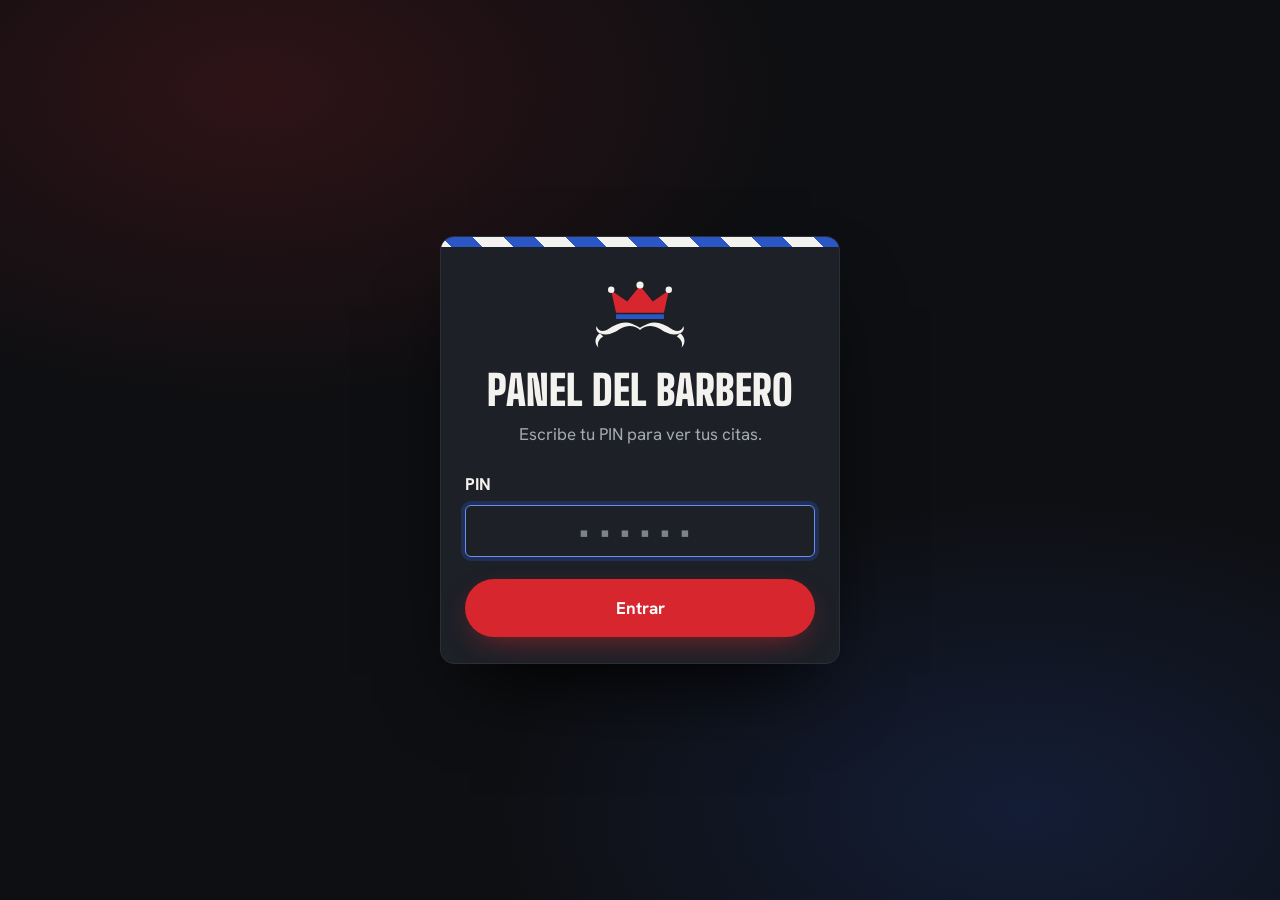
==== admin.html @ ef162880 "-initial commit" ====
<!doctype html>
<html lang="es-MX">
<head>
  <meta charset="utf-8">
  <meta name="viewport" content="width=device-width, initial-scale=1, viewport-fit=cover">
  <title>Panel El Rey del Bigote</title>
  <meta name="robots" content="noindex, nofollow">
  <meta name="theme-color" content="#0E0F12">
  <link rel="icon" type="image/svg+xml" href="assets/logo.svg">
  <link rel="preconnect" href="https://fonts.googleapis.com">
  <link rel="preconnect" href="https://fonts.gstatic.com" crossorigin>
  <link href="https://fonts.googleapis.com/css2?family=Big+Shoulders+Display:wght@700;800;900&family=Hanken+Grotesk:wght@400;500;600;700&display=swap" rel="stylesheet">
  <link rel="stylesheet" href="css/styles.css">
  <link rel="stylesheet" href="css/admin.css">
</head>
<body class="admin">

  <!-- Entrada con PIN -->
  <main class="login" id="login">
    <form class="login-card" id="loginForm" novalidate>
      <div class="login-stripes" aria-hidden="true"></div>
      <img class="login-logo" src="assets/logo.svg" alt="" width="96" height="77">
      <h1>Panel del barbero</h1>
      <p class="login-sub">Escribe tu PIN para ver tus citas.</p>
      <label class="field">
        <span>PIN</span>
        <input type="password" id="pin" inputmode="numeric" autocomplete="current-password" maxlength="8" placeholder="••••••" required>
      </label>
      <p class="err" id="pinErr" role="alert"></p>
      <button type="submit" class="btn btn-red btn-lg" id="loginBtn">Entrar</button>
      <p class="demo-hint" id="demoHint" hidden>Modo demo con citas de ejemplo. PIN: <strong>1234</strong></p>
    </form>
  </main>

  <!-- Panel -->
  <div class="app" id="app" hidden>
    <header class="nav">
      <div class="nav-in">
        <span class="brand"><img src="assets/logo.svg" alt="" width="44" height="35"><span>El Rey del Bigote</span></span>
        <span class="admin-tag">Panel</span>
        <div class="nav-actions">
          <button type="button" class="icon-btn" id="refresh" aria-label="Actualizar citas" title="Actualizar">
            <svg viewBox="0 0 24 24" width="20" height="20" fill="none" stroke="currentColor" stroke-width="2" stroke-linecap="round" stroke-linejoin="round" aria-hidden="true"><path d="M20 11a8 8 0 1 0-2.3 5.7"/><path d="M20 4v7h-7"/></svg>
          </button>
          <button type="button" class="btn btn-line btn-sm" id="logout">Salir</button>
        </div>
      </div>
    </header>

    <main class="wrap board">
      <section class="hello">
        <h1 class="h2" id="hello">Hola</h1>
        <p class="lead" id="today"></p>
      </section>

      <div class="days" id="days" role="radiogroup" aria-label="Día"></div>

      <section class="stats" aria-label="Resumen del día">
        <div class="stat"><span class="stat-n" id="sCount">0</span><span class="stat-l">citas</span></div>
        <div class="stat"><span class="stat-n" id="sMoney">$0</span><span class="stat-l">por cobrar</span></div>
        <div class="stat stat-next"><span class="stat-n" id="sNext">-</span><span class="stat-l" id="sNextL">siguiente</span></div>
      </section>

      <div class="list-head">
        <h2 id="listTitle">Citas</h2>
        <label class="toggle"><input type="checkbox" id="showCancel"><span class="toggle-ui" aria-hidden="true"></span>Ver canceladas</label>
      </div>
      <p class="sync" id="sync" aria-live="polite"></p>
      <ol class="citas" id="citas"></ol>
    </main>
  </div>

  <!-- Diálogo: cancelar / recorrer -->
  <div class="sheet" id="sheet" hidden>
    <div class="sheet-card" role="dialog" aria-modal="true" aria-labelledby="sheetTitle" tabindex="-1">
      <button type="button" class="icon-btn sheet-x" id="sheetClose" aria-label="Cerrar">
        <svg viewBox="0 0 24 24" width="20" height="20" fill="none" stroke="currentColor" stroke-width="2.2" stroke-linecap="round" aria-hidden="true"><path d="M6 6l12 12M18 6 6 18"/></svg>
      </button>
      <h2 id="sheetTitle"></h2>
      <p class="sheet-who" id="sheetWho"></p>

      <!-- recorrer -->
      <div id="moveBox" hidden>
        <p class="q">Nuevo día</p>
        <div class="days" id="moveDays" role="radiogroup" aria-label="Nuevo día"></div>
        <p class="q">Nueva hora</p>
        <div class="slots" id="moveSlots" role="radiogroup" aria-label="Nueva hora"></div>
      </div>

      <label class="field msg-field" id="msgBox">
        <span>Mensaje para el cliente</span>
        <textarea id="msg" rows="4"></textarea>
        <small>Lo puedes editar antes de mandarlo.</small>
      </label>

      <p class="err" id="sheetErr" role="alert"></p>

      <div class="sheet-foot" id="sheetFoot">
        <button type="button" class="btn btn-line" id="sheetNo">No, regresar</button>
        <button type="button" class="btn btn-red" id="sheetYes"></button>
      </div>

      <div class="sheet-done" id="sheetDone" hidden>
        <p class="done-ok" id="doneMsg"></p>
        <a class="btn btn-whats btn-lg" id="sheetWhats" href="#" target="_blank" rel="noopener">
          <svg viewBox="0 0 24 24" width="20" height="20" aria-hidden="true"><path fill="currentColor" d="M12 2a10 10 0 0 0-8.6 15.1L2 22l5-1.3A10 10 0 1 0 12 2Zm0 18.2a8.2 8.2 0 0 1-4.2-1.2l-.3-.2-3 .8.8-2.9-.2-.3A8.2 8.2 0 1 1 12 20.2Zm4.5-6.1c-.2-.1-1.5-.7-1.7-.8s-.4-.1-.6.1-.7.8-.8 1-.3.2-.5.1a6.7 6.7 0 0 1-3.3-2.9c-.3-.4.3-.4.7-1.3a.5.5 0 0 0 0-.4l-.8-1.9c-.2-.5-.4-.4-.6-.4h-.5a1 1 0 0 0-.7.3 3 3 0 0 0-.9 2.2 5.2 5.2 0 0 0 1.1 2.7 11.8 11.8 0 0 0 4.5 4c1.7.7 2.3.8 3.2.6a2.7 2.7 0 0 0 1.8-1.3 2.2 2.2 0 0 0 .1-1.3c0-.1-.2-.2-.4-.3Z"/></svg>
          <span id="sheetWhatsL">Avisar por WhatsApp</span>
        </a>
        <button type="button" class="btn btn-line" id="sheetDoneClose">Listo</button>
      </div>
    </div>
  </div>

  <div class="toast" id="toast" role="status" aria-live="polite" hidden></div>

  <script src="js/config.js"></script>
  <script src="js/admin.js"></script>
</body>
</html>
---- css/styles.css ----
/* =========================================================
   El Rey del Bigote
   Concepto: poste de barbero. Rojo, blanco y azul sobre negro.
   Rojo = acción principal y marca. Azul = selección y estado.
   Forma: botones y horarios en píldora; paneles con esquina de 6px.
   ========================================================= */
:root {
  --ink: #0e0f12;        /* fondo */
  --ink-2: #15171c;      /* sección alterna */
  --ink-3: #1d2027;      /* superficies */
  --line: #2b2f38;       /* bordes */
  --white: #f4f2ee;      /* texto y franja blanca */
  --mute: #a5a9b2;       /* texto secundario */
  --red: #d7262e;        /* franja roja */
  --red-2: #b51d24;
  --blue: #2a56c6;       /* franja azul */
  --blue-l: #6a8ff0;
  --whats: #1f9d57;

  --stripes: repeating-linear-gradient(45deg, var(--red) 0 22px, var(--white) 22px 44px, var(--blue) 44px 66px, var(--white) 66px 88px);

  --f-display: "Big Shoulders Display", "Oswald", "Arial Narrow", Impact, sans-serif;
  --f-body: "Hanken Grotesk", system-ui, -apple-system, "Segoe UI", sans-serif;

  --r: 6px;
  --gutter: clamp(16px, 4vw, 48px);
  --max: 1200px;
  --ease: cubic-bezier(.16, 1, .3, 1);
  color-scheme: dark;
}

*, *::before, *::after { box-sizing: border-box; }
html { scroll-behavior: smooth; -webkit-text-size-adjust: 100%; }
body { margin: 0; background: var(--ink); color: var(--white); font-family: var(--f-body); font-size: 1.0625rem; line-height: 1.55; overflow-x: hidden; }
img { max-width: 100%; display: block; }
[hidden] { display: none !important; }
main { overflow-x: clip; }
a { color: inherit; }
button, input { font: inherit; color: inherit; }
:focus-visible { outline: 2px solid var(--blue-l); outline-offset: 3px; border-radius: 4px; }

.skip { position: absolute; left: 12px; top: -60px; z-index: 80; background: var(--red); color: #fff; padding: 8px 14px; border-radius: var(--r); }
.skip:focus { top: 12px; }

.wrap { max-width: var(--max); margin: 0 auto; padding-left: max(var(--gutter), env(safe-area-inset-left, 0px)); padding-right: max(var(--gutter), env(safe-area-inset-right, 0px)); }

.h2 { font-family: var(--f-display); font-weight: 900; text-transform: uppercase; font-size: clamp(2.6rem, 7vw, 4.6rem); line-height: .92; letter-spacing: .005em; margin: 0 0 12px; text-wrap: balance; }
.lead { margin: 0 0 32px; color: var(--mute); max-width: 52ch; font-size: 1.125rem; }

/* ---------- Botones ---------- */
.btn {
  position: relative; overflow: hidden; isolation: isolate;
  display: inline-flex; align-items: center; justify-content: center; gap: 10px;
  min-height: 48px; padding: 0 24px; white-space: nowrap;
  border-radius: 999px; border: 1.5px solid transparent;
  font-weight: 700; font-size: 1rem; text-decoration: none; cursor: pointer;
  transition: transform .2s var(--ease), background-color .2s, border-color .2s, color .2s, opacity .2s;
}
.btn:active:not([disabled]) { transform: scale(.97); }
.btn[disabled] { opacity: .35; cursor: not-allowed; }
.btn-sm { min-height: 40px; padding: 0 18px; font-size: .9375rem; }
.btn-lg { min-height: 58px; padding: 0 32px; font-size: 1.0625rem; }
.btn-red { background: var(--red); color: #fff; box-shadow: 0 10px 30px -12px rgba(215,38,46,.7); }
.btn-red:not([disabled]):hover { background: var(--red-2); }
.btn-red::after, .btn-white::after { content: ""; position: absolute; inset: 0; z-index: -1; background: var(--stripes); opacity: 0; transform: translateX(-30%); transition: opacity .35s, transform .6s var(--ease); }
.btn-red:not([disabled]):hover::after { opacity: .2; transform: none; }
.btn-white { background: var(--white); color: var(--ink); }
.btn-white:hover::after { opacity: .22; transform: none; }
.btn-line { background: transparent; border-color: rgba(244,242,238,.3); color: var(--white); }
.btn-line:hover { border-color: var(--white); background: rgba(244,242,238,.06); }
.btn-whats { background: var(--whats); color: #fff; }
.btn-whats:hover { background: #22ad60; }

/* ---------- Navegación ---------- */
body::before { content: ""; position: fixed; inset: 0 0 auto; height: env(safe-area-inset-top, 0px); z-index: 30; background: var(--ink); }
.nav { position: sticky; top: env(safe-area-inset-top, 0px); z-index: 30; background: rgba(14,15,18,.82); backdrop-filter: blur(12px) saturate(140%); -webkit-backdrop-filter: blur(12px) saturate(140%); }
.nav::after { content: ""; position: absolute; left: 0; right: 0; bottom: -3px; height: 3px; background: var(--stripes); background-size: 124.45px 124.45px; }
.nav-in { max-width: var(--max); margin: 0 auto; display: flex; align-items: center; gap: 24px; height: 66px; padding-left: max(var(--gutter), env(safe-area-inset-left, 0px)); padding-right: max(var(--gutter), env(safe-area-inset-right, 0px)); }
.brand { display: flex; align-items: center; gap: 10px; text-decoration: none; font-family: var(--f-display); font-weight: 900; text-transform: uppercase; font-size: 1.35rem; letter-spacing: .02em; }
.brand img { width: 44px; height: auto; transition: transform .5s var(--ease); }
.brand:hover img { transform: rotate(-8deg) scale(1.08); }
.nav-links { display: flex; gap: 24px; margin-left: auto; }
.nav-links a { text-decoration: none; color: var(--mute); font-weight: 600; font-size: .9375rem; position: relative; }
.nav-links a::after { content: ""; position: absolute; left: 0; right: 0; bottom: -4px; height: 2px; background: var(--red); transform: scaleX(0); transform-origin: left; transition: transform .3s var(--ease); }
.nav-links a:hover { color: var(--white); }
.nav-links a:hover::after { transform: scaleX(1); }
@media (max-width: 820px) { .nav-links { display: none; } .nav-in .btn { margin-left: auto; } }
@media (max-width: 420px) { .brand span { display: none; } }

/* ---------- Portada ---------- */
.hero { position: relative; overflow: hidden; }
.hero::before { content: ""; position: absolute; right: -10%; top: -20%; width: 70%; height: 140%; background: radial-gradient(closest-side, rgba(42,86,198,.24), transparent 70%), radial-gradient(closest-side at 70% 60%, rgba(215,38,46,.18), transparent 70%); pointer-events: none; }
.hero-in {
  position: relative; max-width: var(--max); margin: 0 auto;
  padding: clamp(36px, 7vw, 88px) max(var(--gutter), env(safe-area-inset-right, 0px)) clamp(56px, 8vw, 104px) max(var(--gutter), env(safe-area-inset-left, 0px));
  display: grid; grid-template-columns: minmax(0, 1fr) auto; gap: clamp(20px, 5vw, 72px); align-items: center;
}
.hero-text { min-width: 0; position: relative; z-index: 1; }
.title { margin: 0 0 22px; font-family: var(--f-display); font-weight: 900; text-transform: uppercase; line-height: .82; }
.t-line { display: block; overflow: hidden; padding-bottom: .04em; }
.t-line > span { display: inline-block; animation: lineUp 1s var(--ease) both; }
.t-1 { font-size: clamp(3.6rem, 13vw, 8.4rem); }
.t-2 { font-size: clamp(1.6rem, 5vw, 3rem); color: var(--red); display: flex; align-items: center; gap: .35em; margin: .08em 0 .02em; }
.t-2::before, .t-2::after { content: ""; flex: 1; max-width: 3.2em; height: .16em; background: var(--stripes); background-size: 62px 62px; transform-origin: left; animation: grow .9s var(--ease) .55s both; }
.t-2::after { transform-origin: right; }
.t-3 { font-size: clamp(4.4rem, 17vw, 11rem); }
.t-1 > span { animation-delay: .05s; }
.t-2 > span { animation-delay: .2s; }
.t-3 > span { animation-delay: .32s; }
@keyframes lineUp { from { transform: translateY(105%); } to { transform: none; } }
@keyframes grow { from { transform: scaleX(0); } to { transform: none; } }

.hero-sub { margin: 0 0 28px; color: var(--mute); font-size: clamp(1.0625rem, 1.6vw, 1.25rem); max-width: 34ch; animation: fadeUp .8s var(--ease) .6s both; }
.hero-cta { display: flex; flex-wrap: wrap; gap: 12px; animation: fadeUp .8s var(--ease) .72s both; }
.status { margin: 22px 0 0; display: flex; align-items: center; gap: 10px; color: var(--mute); font-size: .9375rem; animation: fadeUp .8s var(--ease) .85s both; }
.status::before { content: ""; width: 9px; height: 9px; border-radius: 50%; background: var(--mute); flex: none; }
.status.open::before { background: #45c27a; animation: ping 2s ease-out infinite; }
.status.closed::before { background: var(--red); }
@keyframes fadeUp { from { opacity: 0; transform: translateY(16px); } to { opacity: 1; transform: none; } }
@keyframes ping { 0% { box-shadow: 0 0 0 0 rgba(69,194,122,.6); } 100% { box-shadow: 0 0 0 10px rgba(69,194,122,0); } }

@media (min-width: 900px) { .hero-in { grid-template-columns: minmax(0, 1.25fr) minmax(0, 1fr); } .pole-wrap { justify-self: center; } }
.hero-mark { position: absolute; z-index: 0; right: 4%; top: 50%; width: min(620px, 52vw); transform: translateY(-50%) rotate(-8deg); opacity: .07; pointer-events: none; animation: markIn 1.6s var(--ease) .3s both; }
@keyframes markIn { from { opacity: 0; transform: translateY(-46%) rotate(-14deg) scale(.9); } }
@media (max-width: 640px) { .hero-mark { width: 90vw; right: -30vw; opacity: .06; } }
/* el poste */
.pole-wrap { position: relative; z-index: 1; --w: clamp(46px, 8.5vw, 120px); width: var(--w); display: flex; flex-direction: column; align-items: center; animation: poleIn 1.1s var(--ease) .15s both; }
.pole { position: relative; width: 100%; height: clamp(300px, 52vw, 560px); overflow: hidden; border-radius: 4px; box-shadow: 0 0 0 2px rgba(255,255,255,.08), 0 40px 90px -30px rgba(42,86,198,.6), 0 20px 70px -20px rgba(215,38,46,.45); }
.pole-stripes { position: absolute; left: 0; right: 0; top: -124.45px; bottom: 0; background: var(--stripes); animation: spin 2.4s linear infinite; will-change: transform; }
@keyframes spin { to { transform: translateY(124.45px); } }
.pole-shade { position: absolute; inset: 0; background: linear-gradient(90deg, rgba(0,0,0,.62) 0%, rgba(0,0,0,.15) 22%, rgba(255,255,255,.38) 36%, rgba(255,255,255,0) 50%, rgba(0,0,0,.2) 72%, rgba(0,0,0,.7) 100%); }
.pole-cap { width: calc(100% + 16px); height: 24px; position: relative; background: linear-gradient(90deg, #5d626c 0%, #cfd3da 30%, #ffffff 42%, #9aa0aa 62%, #3f434b 100%); }
.pole-cap span { position: absolute; left: 50%; transform: translateX(-50%); background: inherit; }
.pole-cap-top { border-radius: 10px 10px 3px 3px; }
.pole-cap-top span { bottom: 100%; width: 50%; height: 26px; border-radius: 999px 999px 0 0; }
.pole-cap-bottom { border-radius: 3px 3px 10px 10px; }
.pole-cap-bottom span { top: 100%; width: 30%; height: 14px; border-radius: 0 0 6px 6px; }
@keyframes poleIn { from { opacity: 0; transform: translateY(-40px) rotate(-4deg); } to { opacity: 1; transform: none; } }

/* ---------- Cinta de servicios ---------- */
.ticker { background: var(--white); color: var(--ink); overflow: hidden; transform: rotate(-1.4deg); margin: 0 -2%; position: relative; z-index: 2; box-shadow: 0 20px 40px -20px rgba(0,0,0,.8); }
.ticker-track { display: flex; align-items: center; gap: 28px; width: max-content; padding: 14px 0; animation: marquee 32s linear infinite; }
.ticker span { font-family: var(--f-display); font-weight: 900; text-transform: uppercase; font-size: clamp(1.4rem, 3vw, 2rem); letter-spacing: .02em; white-space: nowrap; }
.ticker i { width: 14px; height: 14px; transform: rotate(45deg); flex: none; }
.s-red { background: var(--red); }
.s-blue { background: var(--blue); }
@keyframes marquee { to { transform: translateX(-50%); } }

/* ---------- Promociones ---------- */
.promos { padding-block: clamp(72px, 10vw, 128px) clamp(48px, 7vw, 88px); }
.promo-list { list-style: none; margin: 0; padding: 0; display: grid; grid-template-columns: repeat(5, minmax(0, 1fr)); gap: 12px; }
.promo { position: relative; overflow: hidden; display: flex; flex-direction: column; gap: 10px; min-height: 300px; padding: 22px 20px; border-radius: var(--r); background: var(--ink-3); border: 1px solid var(--line); transition: transform .45s var(--ease), border-color .3s, opacity .8s var(--ease); }
.promo:hover { transform: translateY(-6px) rotate(-.6deg); border-color: rgba(244,242,238,.35); }
.promo-day { font-family: var(--f-display); font-weight: 900; text-transform: uppercase; font-size: 3.6rem; line-height: .85; color: rgba(244,242,238,.18); transition: color .3s; }
.promo:hover .promo-day { color: rgba(244,242,238,.45); }
.promo-icon { width: 48px; height: 48px; margin-top: auto; color: var(--white); transition: transform .5s var(--ease); }
.promo:hover .promo-icon { transform: rotate(-10deg) scale(1.12); }
.promo-title { font-family: var(--f-display); font-weight: 800; text-transform: uppercase; font-size: 1.75rem; line-height: 1; margin: 0; }
.promo-text { margin: 0; color: var(--mute); font-size: .9375rem; line-height: 1.45; }
.promo.is-today { background: var(--red); border-color: var(--red); }
.promo.is-today::before { content: ""; position: absolute; inset: 0 0 auto 0; height: 8px; background: var(--stripes); background-size: 62px 62px; animation: slide 1.6s linear infinite; }
.promo.is-today .promo-day { color: rgba(255,255,255,.4); }
.promo.is-today .promo-text { color: rgba(255,255,255,.92); }
.promo-tag { position: absolute; top: 22px; right: 16px; padding: 4px 10px; border-radius: 999px; background: var(--white); color: var(--red-2); font-weight: 800; font-size: .8125rem; }
@keyframes slide { to { background-position: 62px 0; } }
@media (max-width: 960px) {
  .promo-list { grid-template-columns: none; grid-auto-flow: column; grid-auto-columns: minmax(230px, 72%); overflow-x: auto; scroll-snap-type: x mandatory; padding: 8px 2px 14px; scrollbar-width: thin; }
  .promo { scroll-snap-align: start; min-height: 260px; }
}

/* ---------- Precios ---------- */
.prices { padding-block: clamp(40px, 6vw, 72px) clamp(72px, 10vw, 128px); }
.prices-grid { display: grid; grid-template-columns: 1fr; gap: 32px; align-items: end; }
@media (min-width: 900px) { .prices-grid { grid-template-columns: minmax(0, 1fr) minmax(0, 1.15fr); gap: 56px; } }
.combo { position: relative; overflow: hidden; margin-top: 20px; padding: 28px 28px 30px; border-radius: var(--r); background: var(--blue); }
.combo::after { content: ""; position: absolute; right: -40px; top: -40px; width: 200px; height: 200px; background: var(--stripes); clip-path: polygon(40% 0, 100% 0, 100% 60%); }
.combo-name { position: relative; z-index: 1; margin: 0; font-family: var(--f-display); font-weight: 800; text-transform: uppercase; font-size: 1.9rem; line-height: 1; }
.combo-price { position: relative; z-index: 1; margin: 6px 0 4px; font-family: var(--f-display); font-weight: 900; font-size: clamp(6rem, 18vw, 9.5rem); line-height: .85; }
.combo-price span { font-size: .45em; vertical-align: .9em; margin-right: .04em; }
.combo-note { position: relative; z-index: 1; margin: 0 0 20px; color: rgba(255,255,255,.88); }
.price-list { margin: 0; display: grid; }
.price-list div { display: flex; align-items: baseline; justify-content: space-between; gap: 16px; padding: 16px 0; }
.price-list div + div { border-top: 1px solid var(--line); }
.price-list dt { font-weight: 700; font-size: 1.1875rem; display: flex; flex-direction: column; }
.price-list dt small { font-weight: 500; color: var(--mute); font-size: .875rem; }
.price-list dd { margin: 0; font-family: var(--f-display); font-weight: 900; font-size: clamp(2.4rem, 5vw, 3.2rem); line-height: 1; font-variant-numeric: tabular-nums; transition: color .2s, transform .3s var(--ease); }
.price-list div:hover dd { color: var(--red); transform: translateX(-6px); }

/* ---------- Barbero ---------- */
.crew { padding-block: clamp(72px, 10vw, 128px); background: var(--ink-2); position: relative; overflow: hidden; }
.crew-list { display: grid; gap: 48px; margin-top: 28px; }
.barber { display: grid; grid-template-columns: 1fr; gap: clamp(28px, 5vw, 64px); align-items: center; }
@media (min-width: 820px) { .barber { grid-template-columns: minmax(260px, 400px) minmax(0, 1fr); } }
.portrait { position: relative; width: min(400px, 100%); max-width: 100%; aspect-ratio: 4 / 5; margin: 0 auto; padding: 10px; border-radius: var(--r); overflow: hidden; }
.portrait::before { content: ""; position: absolute; inset: -50%; background: var(--stripes); animation: frame 18s linear infinite; }
@keyframes frame { to { transform: rotate(360deg); } }
.portrait-in { position: relative; height: 100%; border-radius: 3px; overflow: hidden; background: var(--ink); }
.portrait-in img { width: 100%; height: 100%; object-fit: cover; }
.portrait-empty { height: 100%; display: flex; flex-direction: column; align-items: center; justify-content: center; text-align: center; padding: 20px; background: radial-gradient(120% 80% at 50% 0%, #232834, var(--ink) 70%); }
.portrait-empty img { width: 46%; height: auto; margin-bottom: 14px; opacity: .95; }
.portrait-empty b { display: block; font-family: var(--f-display); font-weight: 900; text-transform: uppercase; font-size: 2.2rem; line-height: 1; }
.portrait-empty small { display: block; margin-top: 8px; color: var(--mute); font-size: .875rem; }
.portrait-tag { position: absolute; left: 22px; bottom: 22px; padding: 6px 12px; border-radius: 999px; background: var(--ink); color: var(--white); font-weight: 700; font-size: .8125rem; display: flex; align-items: center; gap: 8px; }
.portrait-tag::before { content: ""; width: 8px; height: 8px; border-radius: 50%; background: #45c27a; }
.portrait-tag.off::before { background: var(--mute); }
.barber-name { margin: 0; font-family: var(--f-display); font-weight: 900; text-transform: uppercase; font-size: clamp(5rem, 16vw, 10rem); line-height: .8; }
.barber-role { margin: 10px 0 18px; color: var(--red); font-weight: 700; font-size: 1.125rem; }
.barber-quote { margin: 0 0 14px; font-family: var(--f-display); font-weight: 800; text-transform: uppercase; font-size: clamp(1.6rem, 3.4vw, 2.2rem); line-height: 1; color: var(--white); }
.barber-bio { margin: 0 0 20px; color: var(--mute); max-width: 52ch; }
.barber-tags { list-style: none; margin: 0 0 24px; padding: 0; display: flex; flex-wrap: wrap; gap: 8px; }
.barber-tags li { padding: 6px 14px; border-radius: 999px; border: 1.5px solid rgba(244,242,238,.25); font-weight: 600; font-size: .9375rem; transition: border-color .2s, background-color .2s; }
.barber-tags li:nth-child(odd):hover { border-color: var(--red); background: rgba(215,38,46,.14); }
.barber-tags li:nth-child(even):hover { border-color: var(--blue-l); background: rgba(42,86,198,.16); }
.barber-facts { margin: 0 0 28px; display: grid; grid-template-columns: repeat(auto-fit, minmax(170px, 1fr)); gap: 12px; }
.barber-facts div { padding: 14px 16px; border-radius: var(--r); background: var(--ink-3); border: 1px solid var(--line); }
.barber-facts dt { color: var(--mute); font-size: .8125rem; font-weight: 600; }
.barber-facts dd { margin: 4px 0 0; font-weight: 700; line-height: 1.3; }
.barber-actions { display: flex; flex-wrap: wrap; gap: 10px; }

/* ---------- Reserva ---------- */
.booking { padding-block: clamp(72px, 10vw, 128px); position: relative; scroll-margin-top: 60px; }
.booking::before { content: ""; position: absolute; left: 0; right: 0; top: 0; height: 6px; background: var(--stripes); background-size: 124.45px 124.45px; }
.booking-grid { display: grid; gap: 28px; grid-template-columns: 1fr; align-items: start; }
@media (min-width: 960px) { .booking-grid { grid-template-columns: minmax(0, 1.65fr) minmax(300px, 1fr); gap: 40px; } .ticket { position: sticky; top: 96px; } }
.flow { min-width: 0; }

.steps { list-style: none; display: grid; grid-template-columns: repeat(3, 1fr); gap: 6px; margin: 0 0 28px; padding: 0; }
.steps li { position: relative; display: flex; align-items: center; gap: 10px; padding: 0 0 12px; color: var(--mute); font-weight: 600; font-size: .9375rem; }
.steps li::after { content: ""; position: absolute; left: 0; right: 0; bottom: 0; height: 4px; border-radius: 4px; background: var(--line); }
.steps li::before { content: ""; position: absolute; left: 0; bottom: 0; height: 4px; width: 100%; border-radius: 4px; background: var(--blue); z-index: 1; transform: scaleX(0); transform-origin: left; transition: transform .6s var(--ease); }
.steps li.is-active::before, .steps li.is-done::before { transform: scaleX(1); }
.steps b { display: grid; place-items: center; width: 26px; height: 26px; border-radius: 50%; border: 1.5px solid currentColor; font-size: .8125rem; flex: none; transition: background-color .3s, border-color .3s; }
.steps li.is-active, .steps li.is-done { color: var(--white); }
.steps li.is-done b { background: var(--blue); border-color: var(--blue); }
@media (max-width: 480px) { .steps li { font-size: .8125rem; gap: 6px; } .steps b { width: 22px; height: 22px; } }

.panel { border: 0; margin: 0; padding: 0; min-width: 0; display: none; }
.panel.is-active { display: block; animation: panelIn .5s var(--ease) both; }
@keyframes panelIn { from { opacity: 0; transform: translateX(24px); } to { opacity: 1; transform: none; } }
.panel legend { font-family: var(--f-display); font-weight: 900; text-transform: uppercase; font-size: clamp(2rem, 4.5vw, 2.6rem); line-height: .95; padding: 0; margin: 0 0 18px; }
.q { margin: 26px 0 12px; font-weight: 700; }

.choices { display: grid; gap: 10px; }
.choices-who { grid-template-columns: repeat(2, minmax(0, 1fr)); }
@media (min-width: 640px) { .choices-who { grid-template-columns: repeat(4, minmax(0, 1fr)); } }
.choices-style { grid-template-columns: repeat(auto-fit, minmax(150px, 1fr)); }
.choice { position: relative; text-align: left; cursor: pointer; display: flex; flex-direction: column; gap: 2px; padding: 16px 16px 14px; border-radius: var(--r); background: var(--ink-3); border: 1.5px solid var(--line); transition: border-color .2s, background-color .2s, transform .3s var(--ease); }
.choice:hover:not([aria-checked="true"]) { border-color: rgba(244,242,238,.4); transform: translateY(-2px); }
.choice[aria-checked="true"] { border-color: var(--blue); background: rgba(42,86,198,.16); }
.choice[aria-checked="true"]::after { content: ""; position: absolute; top: 12px; right: 12px; width: 20px; height: 20px; border-radius: 50%; background: var(--blue) url("data:image/svg+xml,%3Csvg xmlns='http://www.w3.org/2000/svg' viewBox='0 0 24 24'%3E%3Cpath d='M5 12.5l4.5 4.5L19 7.5' fill='none' stroke='white' stroke-width='3' stroke-linecap='round' stroke-linejoin='round'/%3E%3C/svg%3E") center/12px no-repeat; animation: pop .35s var(--ease); }
@keyframes pop { from { transform: scale(0); } }
.choice-name { font-family: var(--f-display); font-weight: 800; text-transform: uppercase; font-size: 1.6rem; line-height: 1; padding-right: 22px; }
.choice-meta { color: var(--mute); font-size: .875rem; }
.choice-price { font-weight: 800; font-size: 1.0625rem; margin-top: 6px; }
.choices-style .choice-name { font-size: 1.35rem; }

.addon { position: relative; display: flex; align-items: center; gap: 14px; margin-top: 18px; cursor: pointer; padding: 14px 16px; border-radius: var(--r); border: 1.5px dashed var(--line); transition: border-color .2s, background-color .2s; }
.addon:hover { border-color: rgba(244,242,238,.4); }
.addon input { position: absolute; opacity: 0; width: 1px; height: 1px; }
.addon-box { flex: none; width: 26px; height: 26px; border-radius: 6px; border: 2px solid var(--mute); transition: background-color .2s, border-color .2s; }
.addon input:checked + .addon-box { background: var(--blue) url("data:image/svg+xml,%3Csvg xmlns='http://www.w3.org/2000/svg' viewBox='0 0 24 24'%3E%3Cpath d='M5 12.5l4.5 4.5L19 7.5' fill='none' stroke='white' stroke-width='3' stroke-linecap='round' stroke-linejoin='round'/%3E%3C/svg%3E") center/16px no-repeat; border-color: var(--blue); animation: pop .3s var(--ease); }
.addon input:focus-visible + .addon-box { outline: 2px solid var(--blue-l); outline-offset: 3px; }
.addon:has(input:checked) { border-style: solid; border-color: var(--blue); background: rgba(42,86,198,.12); }
.addon-text { display: flex; flex-direction: column; }
.addon-text small { color: var(--mute); font-size: .875rem; }

.panel-foot { display: flex; justify-content: flex-end; flex-wrap: wrap; gap: 10px; margin-top: 30px; }
@media (max-width: 480px) { .panel-foot .btn { flex: 1 1 auto; } }

.barber-pick { display: flex; flex-wrap: wrap; gap: 10px; }
.barber-chip { display: flex; align-items: center; gap: 12px; text-align: left; padding: 8px 18px 8px 8px; border-radius: 999px; background: var(--ink-3); border: 1.5px solid var(--line); cursor: pointer; }
.avatar { width: 44px; height: 44px; border-radius: 50%; overflow: hidden; flex: none; display: grid; place-items: center; background: var(--stripes); }
.avatar img { width: 100%; height: 100%; object-fit: cover; }
.avatar b { width: 36px; height: 36px; border-radius: 50%; display: grid; place-items: center; background: var(--ink); font-family: var(--f-display); font-weight: 900; font-size: 1.3rem; }
.barber-chip strong { display: block; line-height: 1.2; }
.barber-chip small { color: var(--mute); font-size: .8125rem; }
.barber-chip[aria-checked="true"] { border-color: var(--blue); background: rgba(42,86,198,.16); }
.barber-chip.solo { cursor: default; }

/* días */
.days { display: flex; gap: 8px; overflow-x: auto; padding: 8px 2px 12px; margin: 0 -2px; scroll-snap-type: x proximity; scrollbar-width: thin; scrollbar-color: var(--line) transparent; }
.day { position: relative; flex: none; scroll-snap-align: start; cursor: pointer; width: 74px; padding: 12px 0 10px; border-radius: 999px; text-align: center; background: var(--ink-3); border: 1.5px solid var(--line); display: flex; flex-direction: column; align-items: center; gap: 1px; transition: border-color .2s, background-color .2s, transform .3s var(--ease); }
.day:hover:not([disabled]):not([aria-checked="true"]) { border-color: rgba(244,242,238,.4); transform: translateY(-2px); }
.day-w { font-size: .8125rem; color: var(--mute); font-weight: 600; }
.day-n { font-family: var(--f-display); font-weight: 900; font-size: 1.9rem; line-height: 1; }
.day-m { font-size: .75rem; color: var(--mute); }
.day-gift { position: absolute; top: -6px; right: 0; width: 20px; height: 20px; border-radius: 50%; background: var(--red); display: grid; place-items: center; box-shadow: 0 0 0 3px var(--ink); }
.day-gift::before { content: ""; width: 6px; height: 6px; background: #fff; transform: rotate(45deg); }
.day[aria-checked="true"] { background: var(--blue); border-color: var(--blue); }
.day[aria-checked="true"] .day-w, .day[aria-checked="true"] .day-m { color: rgba(255,255,255,.85); }
.day[disabled] { opacity: .3; cursor: not-allowed; }

.promo-hint { margin: 6px 0 0; padding: 12px 16px; border-radius: var(--r); background: rgba(215,38,46,.12); border: 1px solid rgba(215,38,46,.45); font-size: .9375rem; animation: fadeUp .4s var(--ease); }
.promo-hint strong { color: #ff8a8f; }

/* horarios */
.slots { display: grid; grid-template-columns: repeat(auto-fill, minmax(92px, 1fr)); gap: 8px; min-height: 52px; }
.slot { min-height: 48px; border-radius: 999px; cursor: pointer; background: transparent; border: 1.5px solid rgba(244,242,238,.3); color: var(--white); font-weight: 700; font-variant-numeric: tabular-nums; transition: background-color .15s, border-color .15s, transform .3s var(--ease); animation: slotIn .4s var(--ease) both; animation-delay: calc(var(--i, 0) * 18ms); }
@keyframes slotIn { from { opacity: 0; transform: translateY(8px); } }
.slot:hover:not([disabled]):not([aria-checked="true"]) { border-color: var(--white); background: rgba(244,242,238,.06); }
.slot[aria-checked="true"] { background: var(--blue); border-color: var(--blue); transform: scale(1.06); }
.slot[disabled] { cursor: not-allowed; color: rgba(244,242,238,.28); border-color: rgba(244,242,238,.08); text-decoration: line-through; text-decoration-color: var(--red); text-decoration-thickness: 2px; }
.slots-empty { grid-column: 1 / -1; color: var(--mute); margin: 6px 0; }
.legend-row { display: flex; align-items: center; gap: 8px; color: var(--mute); font-size: .8125rem; margin: 14px 0 0; }
.key { width: 12px; height: 12px; border-radius: 50%; display: inline-block; }
.key-free { border: 1.5px solid rgba(244,242,238,.5); }
.key-taken { background: var(--red); margin-left: 10px; }

/* campos */
.field { display: flex; flex-direction: column; gap: 8px; margin-bottom: 18px; }
.field > span { font-weight: 700; }
.field em { font-style: normal; color: var(--mute); font-weight: 500; }
.field input { min-height: 52px; padding: 0 16px; border-radius: var(--r); background: var(--ink-3); border: 1.5px solid var(--line); color: var(--white); font-size: 1.0625rem; transition: border-color .2s, box-shadow .2s; }
.field input::placeholder { color: #7d828c; }
.field input:focus { outline: none; border-color: var(--blue-l); box-shadow: 0 0 0 4px rgba(42,86,198,.28); }
.field input[aria-invalid="true"] { border-color: #f06a6f; }
.err { color: #ff8a8f; font-size: .875rem; }
.err:empty, .form-error:empty { display: none; }
.form-error { color: #ff8a8f; margin: 12px 0 0; }

/* ticket */
.ticket { position: relative; background: var(--white); color: #17181c; border-radius: var(--r); padding: 22px 22px 26px; box-shadow: 0 30px 60px -30px rgba(0,0,0,.9); }
.ticket::before { content: ""; position: absolute; left: 0; right: 0; top: 0; height: 8px; border-radius: var(--r) var(--r) 0 0; background: var(--stripes); background-size: 62px 62px; animation: slide 1.6s linear infinite; }
.ticket::after { content: ""; position: absolute; left: 0; right: 0; bottom: -9px; height: 18px; background: radial-gradient(circle 9px at 9px 18px, var(--ink) 98%, transparent) 0 0 / 18px 18px repeat-x; }
.ticket-head { display: flex; align-items: center; gap: 10px; padding: 8px 0 16px; border-bottom: 2px dashed rgba(23,24,28,.2); }
.ticket-head img { background: var(--ink); border-radius: 50%; padding: 6px; width: 44px; height: 44px; object-fit: contain; }
.ticket-head p { margin: 0; font-family: var(--f-display); font-weight: 900; text-transform: uppercase; font-size: 1.35rem; }
.ticket-rows { margin: 12px 0 0; }
.ticket-rows div { display: flex; justify-content: space-between; gap: 14px; padding: 7px 0; }
.ticket-rows dt { color: #6b6e76; font-size: .9375rem; flex: none; }
.ticket-rows dd { margin: 0; font-weight: 700; text-align: right; }
.ticket-rows dd.pending { color: #9a9da4; font-weight: 500; }
.ticket-rows .t-promo { margin-top: 6px; padding: 10px 12px; border-radius: var(--r); background: rgba(215,38,46,.1); animation: fadeUp .4s var(--ease); }
.ticket-rows .t-promo dt, .ticket-rows .t-promo dd { color: var(--red-2); font-weight: 700; }
.ticket-total { display: flex; justify-content: space-between; align-items: baseline; margin-top: 14px; padding-top: 14px; border-top: 2px solid #17181c; }
.ticket-total span { font-weight: 700; }
.ticket-total strong { display: inline-block; font-family: var(--f-display); font-weight: 900; font-size: 3rem; line-height: 1; color: var(--red); font-variant-numeric: tabular-nums; }
.ticket-total s { color: #8b8e95; font-size: 1.1rem; margin-right: 8px; font-family: var(--f-body); font-weight: 600; }
.ticket-foot { margin: 6px 0 0; color: #6b6e76; font-size: .875rem; }
.ticket.bump .ticket-total strong { animation: bump .45s var(--ease); }
@keyframes bump { 35% { transform: scale(1.18) rotate(-3deg); } }

/* ---------- Confirmación ---------- */
.done { position: fixed; inset: 0; z-index: 90; display: grid; place-items: center; padding: 16px; background: rgba(8,9,11,.82); backdrop-filter: blur(8px); -webkit-backdrop-filter: blur(8px); animation: fade .3s both; }
.done[hidden] { display: none; }
.done-card { position: relative; overflow: hidden; width: min(460px, 100%); text-align: center; background: var(--ink-3); border: 1px solid var(--line); border-radius: 14px; padding: 46px 24px 24px; display: flex; flex-direction: column; gap: 12px; box-shadow: 0 50px 100px -30px #000; animation: cardIn .6s var(--ease) both; }
.done-card:focus { outline: none; }
.done-stripes { position: absolute; left: 0; right: 0; top: 0; height: 12px; background: var(--stripes); background-size: 62px 62px; animation: slide 1s linear infinite; }
.done-logo { width: 110px; height: auto; margin: 0 auto 4px; animation: logoDrop .9s cubic-bezier(.2,1.5,.4,1) .15s both; }
.done-card h2 { margin: 0; font-family: var(--f-display); font-weight: 900; text-transform: uppercase; font-size: 2.8rem; line-height: .95; }
.done-card p { margin: 0 0 10px; color: var(--mute); }
.done-card p strong { color: var(--white); }
@keyframes fade { from { opacity: 0; } }
@keyframes cardIn { from { opacity: 0; transform: translateY(30px) scale(.95); } }
@keyframes logoDrop { from { opacity: 0; transform: translateY(-60px) rotate(-20deg) scale(.5); } }
.confetti { position: fixed; inset: 0; pointer-events: none; z-index: 95; overflow: hidden; }
.confetti i { position: absolute; top: -20px; width: 10px; height: 16px; border-radius: 2px; animation: fall var(--d, 2.4s) cubic-bezier(.25,.6,.4,1) forwards; }
@keyframes fall { to { transform: translate(var(--x, 0), 110vh) rotate(var(--r, 540deg)); } }

/* ---------- Visítanos ---------- */
.visit { padding-block: clamp(72px, 10vw, 128px); background: var(--ink-2); }
.week { list-style: none; margin: 0 0 24px; padding: 0; display: grid; grid-template-columns: repeat(7, minmax(0, 1fr)); gap: 8px; }
.week li { padding: 16px 12px; border-radius: var(--r); background: var(--ink-3); border: 1px solid var(--line); display: flex; flex-direction: column; gap: 6px; }
.week b { font-family: var(--f-display); font-weight: 900; text-transform: uppercase; font-size: 1.6rem; line-height: 1; }
.week span { color: var(--mute); font-size: .875rem; line-height: 1.35; font-variant-numeric: tabular-nums; }
.week li.today { background: var(--blue); border-color: var(--blue); }
.week li.today span { color: rgba(255,255,255,.9); }
@media (max-width: 760px) { .week { grid-template-columns: repeat(2, minmax(0, 1fr)); } .week li:last-child { grid-column: 1 / -1; } }
.visit-cta { display: flex; flex-wrap: wrap; gap: 10px; margin-bottom: 28px; }
.map { height: clamp(260px, 40vw, 400px); border-radius: var(--r); overflow: hidden; border: 1px solid var(--line); }
.map iframe { width: 100%; height: 100%; border: 0; filter: grayscale(1) invert(.92) contrast(.9); }

/* ---------- Pie ---------- */
.foot { position: relative; padding-block: 36px 44px; color: var(--mute); font-size: .875rem; }
.foot-stripes { position: absolute; left: 0; right: 0; top: 0; height: 10px; background: var(--stripes); background-size: 124.45px 124.45px; animation: slideBig 3s linear infinite; }
@keyframes slideBig { to { background-position: 124.45px 0; } }
.foot-in { display: flex; flex-wrap: wrap; align-items: center; justify-content: space-between; gap: 10px 24px; }
.foot p { margin: 0; }
.foot-brand { display: flex; align-items: center; gap: 10px; font-family: var(--f-display); font-weight: 900; text-transform: uppercase; font-size: 1.3rem; color: var(--white); }
.credit strong { color: var(--white); }

/* ---------- Aparición al hacer scroll ---------- */
.reveal-on [data-reveal] { opacity: 0; transform: translateY(36px); transition: opacity .8s var(--ease), transform .9s var(--ease); transition-delay: calc(var(--i, 0) * 80ms); }
.reveal-on [data-reveal].in { opacity: 1; transform: none; }
.reveal-on .promo[data-reveal].in:hover { transform: translateY(-6px) rotate(-.6deg); transition-delay: 0s; }

/* ---------- Móvil ---------- */
@media (max-width: 640px) {
  .hero-cta .btn { flex: 1 1 auto; }
  .pole { height: clamp(260px, 78vw, 360px); }
}

/* ---------- Movimiento reducido ---------- */
@media (prefers-reduced-motion: reduce) {
  *, *::before, *::after { animation-duration: .01ms !important; animation-iteration-count: 1 !important; transition-duration: .01ms !important; }
  .reveal-on [data-reveal] { opacity: 1; transform: none; }
  .confetti { display: none; }
  html { scroll-behavior: auto; }
}
---- css/admin.css ----
/* Panel del barbero. Usa los tokens y componentes de styles.css. */

.admin .nav::after { height: 3px; }
.admin-tag { padding: 4px 10px; border-radius: 999px; background: var(--blue); color: #fff; font-weight: 700; font-size: .8125rem; }
.nav-actions { margin-left: auto; display: flex; align-items: center; gap: 8px; }
.icon-btn { display: grid; place-items: center; width: 40px; height: 40px; border-radius: 50%; border: 1.5px solid rgba(244,242,238,.25); background: transparent; color: var(--white); cursor: pointer; transition: border-color .2s, transform .4s var(--ease); }
.icon-btn:hover { border-color: var(--white); }
.icon-btn.spin svg { animation: turn .8s var(--ease); }
@keyframes turn { to { transform: rotate(360deg); } }
@media (max-width: 420px) { .admin .brand span { display: none; } }

/* ---------- Entrada ---------- */
.login { min-height: 100vh; min-height: 100dvh; display: grid; place-items: center; padding: 24px max(16px, env(safe-area-inset-right, 0px)) 24px max(16px, env(safe-area-inset-left, 0px));
  background: radial-gradient(60% 50% at 20% 10%, rgba(215,38,46,.16), transparent 70%), radial-gradient(60% 50% at 80% 90%, rgba(42,86,198,.2), transparent 70%), var(--ink); }
.login-card { position: relative; overflow: hidden; width: min(400px, 100%); padding: 44px 24px 26px; border-radius: 14px; background: var(--ink-3); border: 1px solid var(--line); display: flex; flex-direction: column; gap: 6px; box-shadow: 0 40px 80px -30px #000; animation: cardIn .6s var(--ease) both; }
.login-stripes { position: absolute; left: 0; right: 0; top: 0; height: 10px; background: var(--stripes); background-size: 62px 62px; animation: slide 1.4s linear infinite; }
.login-logo { width: 96px; height: auto; margin: 0 auto 8px; }
.login-card h1 { margin: 0; text-align: center; font-family: var(--f-display); font-weight: 900; text-transform: uppercase; font-size: 2.6rem; line-height: .95; }
.login-sub { margin: 4px 0 18px; text-align: center; color: var(--mute); }
.login-card .field { margin-bottom: 6px; }
.login-card input { text-align: center; font-size: 1.6rem; letter-spacing: .4em; font-weight: 700; }
.login-card .btn { margin-top: 10px; }
.login-card .err:not(:empty) { text-align: center; }
.login-card.shake { animation: shake .4s; }
@keyframes shake { 20%, 60% { transform: translateX(-8px); } 40%, 80% { transform: translateX(8px); } }
.demo-hint { margin: 14px 0 0; text-align: center; font-size: .875rem; color: var(--mute); padding: 10px; border-radius: var(--r); border: 1px dashed var(--line); }
.demo-hint strong { color: var(--white); letter-spacing: .1em; }

/* ---------- Tablero ---------- */
.board { padding-block: 28px 80px; }
.hello .h2 { font-size: clamp(2.4rem, 8vw, 3.6rem); margin-bottom: 4px; }
.hello .lead { margin-bottom: 18px; }
.board > .days { margin-bottom: 18px; }
.day-count { position: absolute; top: -6px; right: -2px; min-width: 22px; height: 22px; padding: 0 6px; border-radius: 999px; background: var(--red); color: #fff; font-size: .75rem; font-weight: 800; display: grid; place-items: center; box-shadow: 0 0 0 3px var(--ink); }

.stats { display: grid; grid-template-columns: 1fr 1fr 1.4fr; gap: 10px; margin-bottom: 28px; }
.stat { padding: 14px 16px; border-radius: var(--r); background: var(--ink-3); border: 1px solid var(--line); display: flex; flex-direction: column; min-width: 0; }
.stat-n { font-family: var(--f-display); font-weight: 900; font-size: clamp(2rem, 6vw, 2.8rem); line-height: 1; font-variant-numeric: tabular-nums; white-space: nowrap; overflow: hidden; text-overflow: ellipsis; }
.stat-l { color: var(--mute); font-size: .875rem; font-weight: 600; overflow: hidden; text-overflow: ellipsis; white-space: nowrap; }
.stat-next { background: var(--blue); border-color: var(--blue); }
.stat-next .stat-l { color: rgba(255,255,255,.88); }
@media (max-width: 520px) { .stats { grid-template-columns: 1fr 1fr; } .stat-next { grid-column: 1 / -1; } }

.list-head { display: flex; align-items: center; justify-content: space-between; gap: 12px; margin-bottom: 6px; }
.list-head h2 { margin: 0; font-family: var(--f-display); font-weight: 900; text-transform: uppercase; font-size: 1.8rem; }
.toggle { display: inline-flex; align-items: center; gap: 10px; cursor: pointer; color: var(--mute); font-weight: 600; font-size: .9375rem; }
.toggle input { position: absolute; opacity: 0; width: 1px; height: 1px; }
.toggle-ui { width: 40px; height: 24px; border-radius: 999px; background: var(--line); position: relative; transition: background-color .2s; }
.toggle-ui::after { content: ""; position: absolute; top: 3px; left: 3px; width: 18px; height: 18px; border-radius: 50%; background: var(--white); transition: transform .3s var(--ease); }
.toggle input:checked + .toggle-ui { background: var(--blue); }
.toggle input:checked + .toggle-ui::after { transform: translateX(16px); }
.toggle input:focus-visible + .toggle-ui { outline: 2px solid var(--blue-l); outline-offset: 3px; }
.sync { margin: 0 0 14px; color: var(--mute); font-size: .8125rem; min-height: 1.2em; }

/* ---------- Citas ---------- */
.citas { list-style: none; margin: 0; padding: 0; display: grid; gap: 10px; }
.cita { position: relative; display: grid; grid-template-columns: 84px minmax(0, 1fr); gap: 0; border-radius: var(--r); background: var(--ink-3); border: 1px solid var(--line); overflow: hidden; animation: fadeUp .45s var(--ease) both; animation-delay: calc(var(--i, 0) * 50ms); }
.cita-time { grid-row: 1 / span 2; padding: 16px 10px; display: flex; flex-direction: column; align-items: center; justify-content: flex-start; gap: 2px; background: var(--ink-2); border-right: 1px solid var(--line); text-align: center; }
.cita-time b { font-family: var(--f-display); font-weight: 900; font-size: 1.9rem; line-height: 1; font-variant-numeric: tabular-nums; }
.cita-time span { color: var(--mute); font-size: .75rem; font-weight: 600; }
.cita-body { padding: 14px 16px 14px; min-width: 0; display: flex; flex-direction: column; gap: 6px; }
.cita-top { display: flex; align-items: flex-start; justify-content: space-between; gap: 10px; }
.cita-name { margin: 0; font-weight: 800; font-size: 1.125rem; line-height: 1.2; overflow-wrap: anywhere; }
.cita-service { margin: 0; color: var(--mute); font-size: .9375rem; }
.cita-meta { display: flex; flex-wrap: wrap; gap: 6px; align-items: center; }
.pill { display: inline-flex; align-items: center; gap: 6px; padding: 3px 10px; border-radius: 999px; font-size: .8125rem; font-weight: 700; white-space: nowrap; }
.pill-money { background: rgba(244,242,238,.08); }
.pill-promo { background: rgba(215,38,46,.16); color: #ff9da1; }
.pill-note { background: rgba(244,242,238,.06); color: var(--mute); font-weight: 500; white-space: normal; }
.estado { padding: 4px 10px; border-radius: 999px; font-size: .75rem; font-weight: 800; white-space: nowrap; }
.estado-Confirmada { background: rgba(106,143,240,.18); color: #a9c0ff; }
.estado-Atendida { background: rgba(69,194,122,.18); color: #7fe0a7; }
.estado-No-vino { background: rgba(244,242,238,.1); color: var(--mute); }
.estado-Cancelada { background: rgba(215,38,46,.2); color: #ff9da1; }
.cita-actions { grid-column: 2; display: flex; flex-wrap: wrap; gap: 6px; padding: 0 16px 14px; }
@media (max-width: 560px) { .cita-actions { grid-column: 1 / -1; padding: 12px 12px 12px; border-top: 1px solid var(--line); } .cita-time { grid-row: 1; } }
.cita-actions .btn { min-height: 38px; padding: 0 14px; font-size: .875rem; }
.cita-actions .btn-whats { padding: 0 12px; }
.cita.is-next { border-color: var(--blue); box-shadow: 0 0 0 1px var(--blue); }
.cita.is-next .cita-time { background: var(--blue); }
.cita.is-next .cita-time span { color: rgba(255,255,255,.85); }
.cita.is-done .cita-time b, .cita.is-done .cita-name { color: var(--mute); }
.cita.is-cancel { opacity: .6; }
.cita.is-cancel .cita-name { text-decoration: line-through; text-decoration-color: var(--red); }
.cita.flash { animation: flash 1.2s var(--ease); }
@keyframes flash { 0% { box-shadow: 0 0 0 3px var(--blue-l); } 100% { box-shadow: 0 0 0 0 transparent; } }
@media (max-width: 420px) { .cita { grid-template-columns: 70px minmax(0, 1fr); } .cita-time b { font-size: 1.6rem; } }

.empty { padding: 36px 20px; border-radius: var(--r); border: 1.5px dashed var(--line); text-align: center; color: var(--mute); }
.empty b { display: block; font-family: var(--f-display); font-weight: 900; text-transform: uppercase; font-size: 1.8rem; color: var(--white); margin-bottom: 4px; }
.skeleton { height: 112px; border-radius: var(--r); background: linear-gradient(90deg, var(--ink-3) 0%, #262a33 50%, var(--ink-3) 100%); background-size: 200% 100%; animation: shimmer 1.2s linear infinite; }
@keyframes shimmer { to { background-position: -200% 0; } }

/* ---------- Hoja de acciones ---------- */
.sheet { position: fixed; inset: 0; z-index: 90; display: grid; align-items: end; justify-items: center; background: rgba(8,9,11,.78); backdrop-filter: blur(6px); -webkit-backdrop-filter: blur(6px); animation: fade .25s both; }
@media (min-width: 700px) { .sheet { align-items: center; padding: 24px; } }
.sheet-card { position: relative; width: min(560px, 100%); max-height: 92vh; overflow-y: auto; background: var(--ink-3); border: 1px solid var(--line); border-radius: 16px 16px 0 0; padding: 26px max(20px, env(safe-area-inset-right, 0px)) calc(22px + env(safe-area-inset-bottom, 0px)) max(20px, env(safe-area-inset-left, 0px)); animation: sheetUp .45s var(--ease) both; }
@media (min-width: 700px) { .sheet-card { border-radius: 16px; padding: 28px; } }
@keyframes sheetUp { from { transform: translateY(40px); opacity: 0; } }
.sheet-card:focus { outline: none; }
.sheet-x { position: absolute; top: 14px; right: 14px; }
.sheet-card h2 { margin: 0 44px 4px 0; font-family: var(--f-display); font-weight: 900; text-transform: uppercase; font-size: 2rem; line-height: .95; }
.sheet-who { margin: 0 0 10px; color: var(--mute); }
.sheet-card .days { margin-bottom: 4px; }
.sheet-card .slots { margin-bottom: 8px; }
.msg-field { margin-top: 14px; }
.msg-field textarea { min-height: 110px; padding: 12px 14px; border-radius: var(--r); background: var(--ink-2); border: 1.5px solid var(--line); color: var(--white); font: inherit; font-size: 1rem; line-height: 1.45; resize: vertical; }
.msg-field textarea:focus { outline: none; border-color: var(--blue-l); box-shadow: 0 0 0 4px rgba(42,86,198,.28); }
.msg-field small { color: var(--mute); font-size: .8125rem; }
.sheet-foot { display: flex; flex-wrap: wrap; justify-content: flex-end; gap: 10px; margin-top: 10px; }
.sheet-foot .btn { flex: 1 1 auto; }
.sheet-done { display: flex; flex-direction: column; gap: 10px; margin-top: 8px; }
.done-ok { margin: 0 0 4px; padding: 12px 14px; border-radius: var(--r); background: rgba(69,194,122,.14); border: 1px solid rgba(69,194,122,.4); color: #b6f0cd; font-weight: 600; }

/* ---------- Aviso ---------- */
.toast { position: fixed; left: 50%; top: calc(76px + env(safe-area-inset-top, 0px)); transform: translateX(-50%); z-index: 95; padding: 12px 18px; border-radius: 999px; background: var(--white); color: var(--ink); font-weight: 700; box-shadow: 0 20px 40px -12px rgba(0,0,0,.7); animation: toastIn .35s var(--ease) both; max-width: calc(100% - 32px); }
@keyframes toastIn { from { opacity: 0; transform: translate(-50%, -16px); } }
.toast.err { background: var(--red); color: #fff; }
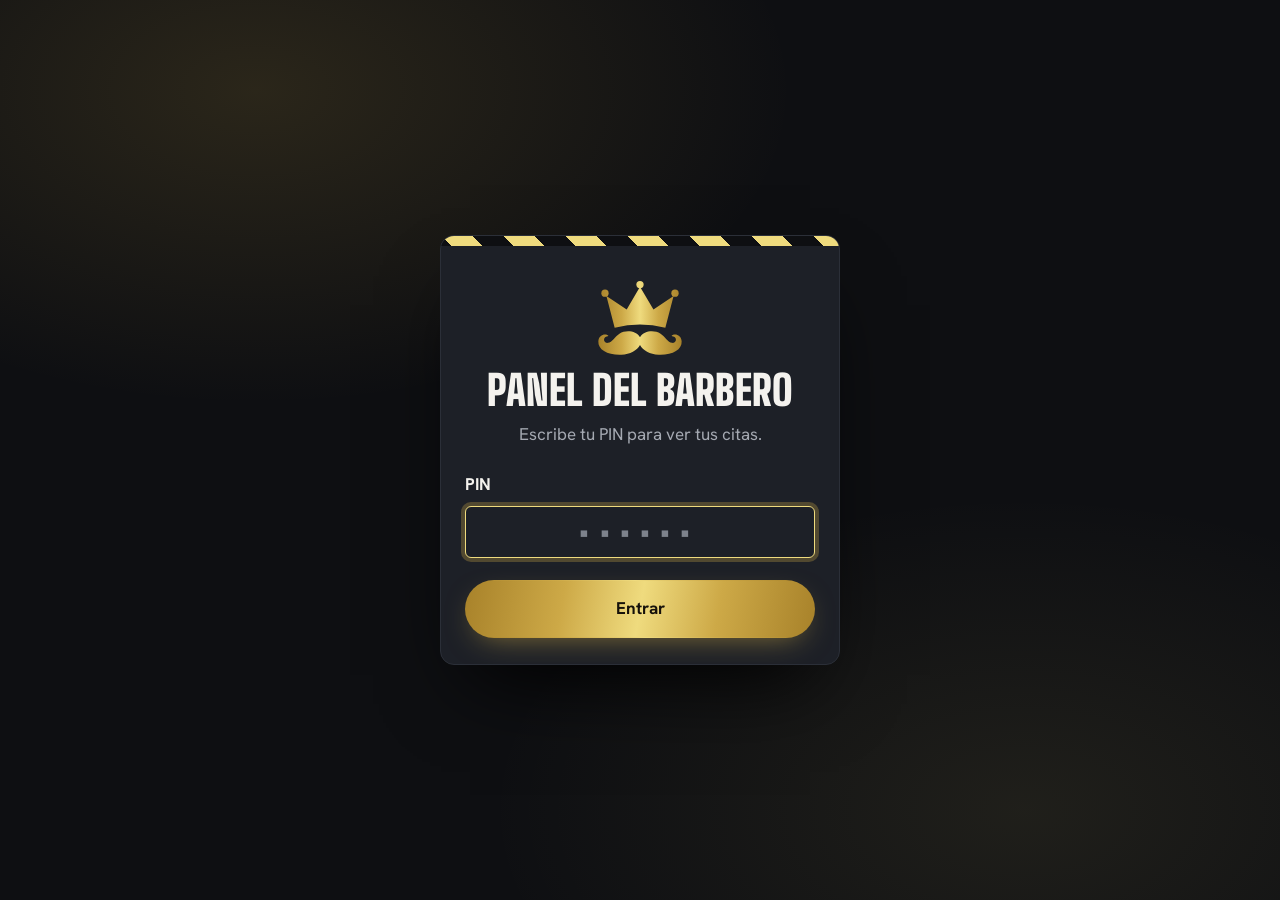
==== commit ff73e041: "Marca dorada y tienda de productos administrable - Logo nuevo en oro (corona y bigote) con insignia " ====
--- a/admin.html
+++ b/admin.html
@@ -6,7 +6,8 @@
   <title>Panel El Rey del Bigote</title>
   <meta name="robots" content="noindex, nofollow">
   <meta name="theme-color" content="#0E0F12">
-  <link rel="icon" type="image/svg+xml" href="assets/logo.svg">
+  <link rel="icon" type="image/svg+xml" href="assets/icono.svg">
+  <link rel="apple-touch-icon" href="assets/apple-touch-icon.png">
   <link rel="preconnect" href="https://fonts.googleapis.com">
   <link rel="preconnect" href="https://fonts.gstatic.com" crossorigin>
   <link href="https://fonts.googleapis.com/css2?family=Big+Shoulders+Display:wght@700;800;900&family=Hanken+Grotesk:wght@400;500;600;700&display=swap" rel="stylesheet">
@@ -42,12 +43,18 @@
           <button type="button" class="icon-btn" id="refresh" aria-label="Actualizar citas" title="Actualizar">
             <svg viewBox="0 0 24 24" width="20" height="20" fill="none" stroke="currentColor" stroke-width="2" stroke-linecap="round" stroke-linejoin="round" aria-hidden="true"><path d="M20 11a8 8 0 1 0-2.3 5.7"/><path d="M20 4v7h-7"/></svg>
           </button>
+          <button type="button" class="icon-btn" id="toShop" aria-label="Tienda" title="Tienda: pedidos y productos">
+            <svg viewBox="0 0 24 24" width="20" height="20" fill="none" stroke="currentColor" stroke-width="2" stroke-linecap="round" stroke-linejoin="round" aria-hidden="true"><path d="M5 8h14l-1 12H6Z"/><path d="M9 8V6a3 3 0 0 1 6 0v2"/></svg><span class="icon-badge" id="shopBadge" hidden>0</span>
+          </button>
+          <button type="button" class="icon-btn" id="toSettings" aria-label="Precios, promos y horarios" title="Precios, promos y horarios">
+            <svg viewBox="0 0 24 24" width="20" height="20" fill="none" stroke="currentColor" stroke-width="2" stroke-linecap="round" stroke-linejoin="round" aria-hidden="true"><circle cx="12" cy="12" r="3"/><path d="M19.4 15a1.6 1.6 0 0 0 .3 1.8l.1.1a2 2 0 1 1-2.8 2.8l-.1-.1a1.6 1.6 0 0 0-1.8-.3 1.6 1.6 0 0 0-1 1.5V21a2 2 0 1 1-4 0v-.1A1.6 1.6 0 0 0 9 19.4a1.6 1.6 0 0 0-1.8.3l-.1.1a2 2 0 1 1-2.8-2.8l.1-.1a1.6 1.6 0 0 0 .3-1.8 1.6 1.6 0 0 0-1.5-1H3a2 2 0 1 1 0-4h.1A1.6 1.6 0 0 0 4.6 9a1.6 1.6 0 0 0-.3-1.8l-.1-.1a2 2 0 1 1 2.8-2.8l.1.1a1.6 1.6 0 0 0 1.8.3H9a1.6 1.6 0 0 0 1-1.5V3a2 2 0 1 1 4 0v.1a1.6 1.6 0 0 0 1 1.5 1.6 1.6 0 0 0 1.8-.3l.1-.1a2 2 0 1 1 2.8 2.8l-.1.1a1.6 1.6 0 0 0-.3 1.8V9a1.6 1.6 0 0 0 1.5 1H21a2 2 0 1 1 0 4h-.1a1.6 1.6 0 0 0-1.5 1z"/></svg>
+          </button>
           <button type="button" class="btn btn-line btn-sm" id="logout">Salir</button>
         </div>
       </div>
     </header>
 
-    <main class="wrap board">
+    <main class="wrap board" id="board">
       <section class="hello">
         <h1 class="h2" id="hello">Hola</h1>
         <p class="lead" id="today"></p>
@@ -68,6 +75,110 @@
       <p class="sync" id="sync" aria-live="polite"></p>
       <ol class="citas" id="citas"></ol>
     </main>
+
+    <!-- Precios, promos y horarios -->
+    <main class="wrap board settings" id="settings" hidden>
+      <div class="set-head">
+        <button type="button" class="btn btn-line btn-sm" id="backToBoard">← Volver a las citas</button>
+        <p class="sync" id="setSync" aria-live="polite"></p>
+      </div>
+      <h1 class="h2">Tu negocio</h1>
+      <p class="lead">Lo que cambies aquí se ve en el sitio en unos minutos. Las citas ya apartadas no cambian de precio, salvo que las muevas de día.</p>
+
+      <div id="setBody"></div>
+
+      <div class="set-foot">
+        <p class="err" id="setErr" role="alert"></p>
+        <button type="button" class="btn btn-red btn-lg" id="setSave">Guardar cambios</button>
+      </div>
+    </main>
+
+  <!-- Tienda: pedidos y productos (js/admin-tienda.js) -->
+  <main class="wrap board shop-admin" id="shop" hidden>
+    <div class="set-head">
+      <button type="button" class="btn btn-line btn-sm" id="shopBack">← Volver a las citas</button>
+      <p class="sync" id="shopSync" aria-live="polite"></p>
+    </div>
+    <h1 class="h2">Tu tienda</h1>
+    <div class="tabs" role="tablist" aria-label="Tienda">
+      <button type="button" role="tab" aria-selected="true" data-tab="pedidos">Pedidos <span class="tab-n" id="tabPedN"></span></button>
+      <button type="button" role="tab" aria-selected="false" data-tab="productos">Productos</button>
+    </div>
+
+    <section id="tabPedidos" role="tabpanel">
+      <div class="list-head">
+        <label class="toggle"><input type="checkbox" id="pedTodos"><span class="toggle-ui" aria-hidden="true"></span>Ver entregados y cancelados</label>
+        <button type="button" class="btn btn-line btn-sm" id="shopRefresh">Actualizar</button>
+      </div>
+      <ol class="pedidos" id="pedidos"></ol>
+    </section>
+
+    <section id="tabProductos" role="tabpanel" hidden>
+      <div class="list-head">
+        <p class="set-note">Toca un producto para cambiar foto, precio, piezas o promoción.</p>
+        <button type="button" class="btn btn-red btn-sm" id="prodNew">+ Nuevo producto</button>
+      </div>
+      <ul class="prods-admin" id="prodsAdmin"></ul>
+    </section>
+  </main>
+
+  </div>
+
+  <!-- Editor de producto -->
+  <div class="sheet" id="prodSheet" hidden>
+    <div class="sheet-card prod-edit" role="dialog" aria-modal="true" aria-labelledby="prodTitle" tabindex="-1">
+      <button type="button" class="icon-btn sheet-x" id="prodClose" aria-label="Cerrar"><svg viewBox="0 0 24 24" width="20" height="20" fill="none" stroke="currentColor" stroke-width="2.2" stroke-linecap="round" aria-hidden="true"><path d="M6 6l12 12M18 6 6 18"/></svg></button>
+      <h2 id="prodTitle">Producto</h2>
+
+      <div class="foto-box">
+        <div class="foto-prev" id="pFotoPrev"></div>
+        <div class="foto-actions">
+          <button type="button" class="btn btn-line btn-sm" id="pFotoBtn">Subir foto</button>
+          <button type="button" class="btn btn-line btn-sm" id="pFotoQuitar" hidden>Quitar</button>
+          <small>Cuadrada se ve mejor. Puedes tomarla con el celular.</small>
+        </div>
+        <input type="file" id="pFoto" accept="image/*" hidden>
+      </div>
+
+      <div class="pe-grid">
+        <label class="set-f wide"><span>Nombre</span><input type="text" id="pNombre" maxlength="80" placeholder="Ej. Pomada formal"></label>
+        <label class="set-f"><span>Categoría</span><input type="text" id="pCat" maxlength="40" list="cats" placeholder="Ej. Cabello"></label>
+        <datalist id="cats"></datalist>
+        <label class="set-f wide"><span>Descripción</span><textarea id="pDesc" rows="2" maxlength="300" placeholder="Para qué sirve, en una o dos líneas"></textarea></label>
+        <label class="set-f"><span>Precio</span><input type="number" id="pPrecio" min="1" max="99999" step="5" inputmode="numeric"></label>
+        <div class="set-f">
+          <span>Piezas en la barbería</span>
+          <div class="stock-ctl">
+            <button type="button" data-stock="-1" aria-label="Una pieza menos">−</button>
+            <input type="number" id="pStock" min="0" max="9999" inputmode="numeric" aria-label="Piezas">
+            <button type="button" data-stock="1" aria-label="Una pieza más">+</button>
+          </div>
+        </div>
+        <label class="toggle pe-visible"><input type="checkbox" id="pVisible"><span class="toggle-ui" aria-hidden="true"></span>Se ve en el sitio</label>
+      </div>
+
+      <div class="pe-promo">
+        <h3>Promoción</h3>
+        <label class="set-f wide"><span>Tipo</span><select id="pTipo"></select></label>
+        <label class="set-f" id="pValorBox" hidden><span id="pValorL">Valor</span><input type="number" id="pValor" min="1" max="99999" inputmode="numeric"></label>
+        <div class="pe-cant" id="pCantBox" hidden>
+          <label class="set-f"><span>Se lleva</span><input type="number" id="pLleva" min="2" max="10" inputmode="numeric"></label>
+          <label class="set-f"><span>Paga</span><input type="number" id="pPaga" min="1" max="9" inputmode="numeric"></label>
+        </div>
+        <div class="pe-fechas" id="pFechas" hidden>
+          <label class="set-f"><span>Desde <em>(opcional)</em></span><input type="date" id="pDesde"></label>
+          <label class="set-f"><span>Hasta <em>(opcional)</em></span><input type="date" id="pHasta"></label>
+        </div>
+        <p class="move-promo" id="pPreview" hidden></p>
+      </div>
+
+      <p class="err" id="pErr" role="alert"></p>
+      <div class="sheet-foot">
+        <button type="button" class="btn btn-line pe-delete" id="pDelete" hidden>Borrar</button>
+        <button type="button" class="btn btn-line" id="pCancel">Cancelar</button>
+        <button type="button" class="btn btn-red" id="pSave">Guardar</button>
+      </div>
+    </div>
   </div>
 
   <!-- Diálogo: cancelar / recorrer -->
@@ -85,6 +196,7 @@
         <div class="days" id="moveDays" role="radiogroup" aria-label="Nuevo día"></div>
         <p class="q">Nueva hora</p>
         <div class="slots" id="moveSlots" role="radiogroup" aria-label="Nueva hora"></div>
+        <p class="move-promo" id="movePromo" hidden></p>
       </div>
 
       <label class="field msg-field" id="msgBox">
@@ -114,6 +226,9 @@
   <div class="toast" id="toast" role="status" aria-live="polite" hidden></div>
 
   <script src="js/config.js"></script>
+  <script src="js/negocio.js"></script>
+  <script src="js/tienda.js"></script>
   <script src="js/admin.js"></script>
+  <script src="js/admin-tienda.js"></script>
 </body>
 </html>
--- a/css/styles.css
+++ b/css/styles.css
@@ -1,7 +1,7 @@
 /* =========================================================
    El Rey del Bigote
-   Concepto: poste de barbero. Rojo, blanco y azul sobre negro.
-   Rojo = acción principal y marca. Azul = selección y estado.
+   Concepto: marca de la pomada, oro sobre negro.
+   Oro = acción principal, marca y selección. El poste conserva rojo, blanco y azul.
    Forma: botones y horarios en píldora; paneles con esquina de 6px.
    ========================================================= */
 :root {
@@ -11,13 +11,21 @@
   --line: #2b2f38;       /* bordes */
   --white: #f4f2ee;      /* texto y franja blanca */
   --mute: #a5a9b2;       /* texto secundario */
-  --red: #d7262e;        /* franja roja */
-  --red-2: #b51d24;
-  --blue: #2a56c6;       /* franja azul */
-  --blue-l: #6a8ff0;
+  --gold: #d9b24a;       /* oro del logo: acción principal, marca y selección */
+  --gold-2: #b8902e;     /* oro viejo (hover) */
+  --gold-l: #efdb7e;     /* brillo del oro (foco, acentos) */
+  --gold-ink: #8a6a1c;   /* oro para texto sobre fondo claro */
+  --on-gold: #15110a;    /* texto encima del oro */
+  --gold-grad: linear-gradient(100deg, #a8822a 0%, #cda947 28%, #efdb7e 50%, #cda947 72%, #a8822a 100%);
+  --danger: #e0464c;     /* solo errores, cancelado y ocupado */
   --whats: #1f9d57;
 
-  --stripes: repeating-linear-gradient(45deg, var(--red) 0 22px, var(--white) 22px 44px, var(--blue) 44px 66px, var(--white) 66px 88px);
+  /* Poste de barbero: lo único que conserva el rojo, blanco y azul */
+  --pole-red: #d7262e;
+  --pole-blue: #2a56c6;
+  --pole: repeating-linear-gradient(45deg, var(--pole-red) 0 22px, var(--white) 22px 44px, var(--pole-blue) 44px 66px, var(--white) 66px 88px);
+  /* Franjas decorativas del resto del sitio: oro sobre negro */
+  --stripes: repeating-linear-gradient(45deg, var(--gold) 0 22px, var(--ink) 22px 44px, var(--gold-l) 44px 66px, var(--ink) 66px 88px);
 
   --f-display: "Big Shoulders Display", "Oswald", "Arial Narrow", Impact, sans-serif;
   --f-body: "Hanken Grotesk", system-ui, -apple-system, "Segoe UI", sans-serif;
@@ -37,9 +45,9 @@
 main { overflow-x: clip; }
 a { color: inherit; }
 button, input { font: inherit; color: inherit; }
-:focus-visible { outline: 2px solid var(--blue-l); outline-offset: 3px; border-radius: 4px; }
-
-.skip { position: absolute; left: 12px; top: -60px; z-index: 80; background: var(--red); color: #fff; padding: 8px 14px; border-radius: var(--r); }
+:focus-visible { outline: 2px solid var(--gold-l); outline-offset: 3px; border-radius: 4px; }
+
+.skip { position: absolute; left: 12px; top: -60px; z-index: 80; background: var(--gold); color: var(--on-gold); padding: 8px 14px; border-radius: var(--r); }
 .skip:focus { top: 12px; }
 
 .wrap { max-width: var(--max); margin: 0 auto; padding-left: max(var(--gutter), env(safe-area-inset-left, 0px)); padding-right: max(var(--gutter), env(safe-area-inset-right, 0px)); }
@@ -60,8 +68,8 @@
 .btn[disabled] { opacity: .35; cursor: not-allowed; }
 .btn-sm { min-height: 40px; padding: 0 18px; font-size: .9375rem; }
 .btn-lg { min-height: 58px; padding: 0 32px; font-size: 1.0625rem; }
-.btn-red { background: var(--red); color: #fff; box-shadow: 0 10px 30px -12px rgba(215,38,46,.7); }
-.btn-red:not([disabled]):hover { background: var(--red-2); }
+.btn-red { background: var(--gold) var(--gold-grad); color: var(--on-gold); box-shadow: 0 10px 30px -12px rgba(217,178,74,.6); }
+.btn-red:not([disabled]):hover { filter: brightness(1.08); }
 .btn-red::after, .btn-white::after { content: ""; position: absolute; inset: 0; z-index: -1; background: var(--stripes); opacity: 0; transform: translateX(-30%); transition: opacity .35s, transform .6s var(--ease); }
 .btn-red:not([disabled]):hover::after { opacity: .2; transform: none; }
 .btn-white { background: var(--white); color: var(--ink); }
@@ -81,7 +89,7 @@
 .brand:hover img { transform: rotate(-8deg) scale(1.08); }
 .nav-links { display: flex; gap: 24px; margin-left: auto; }
 .nav-links a { text-decoration: none; color: var(--mute); font-weight: 600; font-size: .9375rem; position: relative; }
-.nav-links a::after { content: ""; position: absolute; left: 0; right: 0; bottom: -4px; height: 2px; background: var(--red); transform: scaleX(0); transform-origin: left; transition: transform .3s var(--ease); }
+.nav-links a::after { content: ""; position: absolute; left: 0; right: 0; bottom: -4px; height: 2px; background: var(--gold); transform: scaleX(0); transform-origin: left; transition: transform .3s var(--ease); }
 .nav-links a:hover { color: var(--white); }
 .nav-links a:hover::after { transform: scaleX(1); }
 @media (max-width: 820px) { .nav-links { display: none; } .nav-in .btn { margin-left: auto; } }
@@ -89,7 +97,7 @@
 
 /* ---------- Portada ---------- */
 .hero { position: relative; overflow: hidden; }
-.hero::before { content: ""; position: absolute; right: -10%; top: -20%; width: 70%; height: 140%; background: radial-gradient(closest-side, rgba(42,86,198,.24), transparent 70%), radial-gradient(closest-side at 70% 60%, rgba(215,38,46,.18), transparent 70%); pointer-events: none; }
+.hero::before { content: ""; position: absolute; right: -10%; top: -20%; width: 70%; height: 140%; background: radial-gradient(closest-side, rgba(217,178,74,.16), transparent 70%), radial-gradient(closest-side at 70% 60%, rgba(239,219,126,.08), transparent 70%); pointer-events: none; }
 .hero-in {
   position: relative; max-width: var(--max); margin: 0 auto;
   padding: clamp(36px, 7vw, 88px) max(var(--gutter), env(safe-area-inset-right, 0px)) clamp(56px, 8vw, 104px) max(var(--gutter), env(safe-area-inset-left, 0px));
@@ -100,7 +108,7 @@
 .t-line { display: block; overflow: hidden; padding-bottom: .04em; }
 .t-line > span { display: inline-block; animation: lineUp 1s var(--ease) both; }
 .t-1 { font-size: clamp(3.6rem, 13vw, 8.4rem); }
-.t-2 { font-size: clamp(1.6rem, 5vw, 3rem); color: var(--red); display: flex; align-items: center; gap: .35em; margin: .08em 0 .02em; }
+.t-2 { font-size: clamp(1.6rem, 5vw, 3rem); color: var(--gold); display: flex; align-items: center; gap: .35em; margin: .08em 0 .02em; }
 .t-2::before, .t-2::after { content: ""; flex: 1; max-width: 3.2em; height: .16em; background: var(--stripes); background-size: 62px 62px; transform-origin: left; animation: grow .9s var(--ease) .55s both; }
 .t-2::after { transform-origin: right; }
 .t-3 { font-size: clamp(4.4rem, 17vw, 11rem); }
@@ -115,7 +123,7 @@
 .status { margin: 22px 0 0; display: flex; align-items: center; gap: 10px; color: var(--mute); font-size: .9375rem; animation: fadeUp .8s var(--ease) .85s both; }
 .status::before { content: ""; width: 9px; height: 9px; border-radius: 50%; background: var(--mute); flex: none; }
 .status.open::before { background: #45c27a; animation: ping 2s ease-out infinite; }
-.status.closed::before { background: var(--red); }
+.status.closed::before { background: var(--danger); }
 @keyframes fadeUp { from { opacity: 0; transform: translateY(16px); } to { opacity: 1; transform: none; } }
 @keyframes ping { 0% { box-shadow: 0 0 0 0 rgba(69,194,122,.6); } 100% { box-shadow: 0 0 0 10px rgba(69,194,122,0); } }
 
@@ -126,7 +134,7 @@
 /* el poste */
 .pole-wrap { position: relative; z-index: 1; --w: clamp(46px, 8.5vw, 120px); width: var(--w); display: flex; flex-direction: column; align-items: center; animation: poleIn 1.1s var(--ease) .15s both; }
 .pole { position: relative; width: 100%; height: clamp(300px, 52vw, 560px); overflow: hidden; border-radius: 4px; box-shadow: 0 0 0 2px rgba(255,255,255,.08), 0 40px 90px -30px rgba(42,86,198,.6), 0 20px 70px -20px rgba(215,38,46,.45); }
-.pole-stripes { position: absolute; left: 0; right: 0; top: -124.45px; bottom: 0; background: var(--stripes); animation: spin 2.4s linear infinite; will-change: transform; }
+.pole-stripes { position: absolute; left: 0; right: 0; top: -124.45px; bottom: 0; background: var(--pole); animation: spin 2.4s linear infinite; will-change: transform; }
 @keyframes spin { to { transform: translateY(124.45px); } }
 .pole-shade { position: absolute; inset: 0; background: linear-gradient(90deg, rgba(0,0,0,.62) 0%, rgba(0,0,0,.15) 22%, rgba(255,255,255,.38) 36%, rgba(255,255,255,0) 50%, rgba(0,0,0,.2) 72%, rgba(0,0,0,.7) 100%); }
 .pole-cap { width: calc(100% + 16px); height: 24px; position: relative; background: linear-gradient(90deg, #5d626c 0%, #cfd3da 30%, #ffffff 42%, #9aa0aa 62%, #3f434b 100%); }
@@ -142,13 +150,14 @@
 .ticker-track { display: flex; align-items: center; gap: 28px; width: max-content; padding: 14px 0; animation: marquee 32s linear infinite; }
 .ticker span { font-family: var(--f-display); font-weight: 900; text-transform: uppercase; font-size: clamp(1.4rem, 3vw, 2rem); letter-spacing: .02em; white-space: nowrap; }
 .ticker i { width: 14px; height: 14px; transform: rotate(45deg); flex: none; }
-.s-red { background: var(--red); }
-.s-blue { background: var(--blue); }
+.s-red { background: var(--gold); }
+.s-blue { background: var(--ink); }
 @keyframes marquee { to { transform: translateX(-50%); } }
 
 /* ---------- Promociones ---------- */
 .promos { padding-block: clamp(72px, 10vw, 128px) clamp(48px, 7vw, 88px); }
-.promo-list { list-style: none; margin: 0; padding: 0; display: grid; grid-template-columns: repeat(5, minmax(0, 1fr)); gap: 12px; }
+/* auto-fit: aguanta las 5 de siempre o las 7 si el barbero pone promo en fin de semana */
+.promo-list { list-style: none; margin: 0; padding: 0; display: grid; grid-template-columns: repeat(auto-fit, minmax(165px, 1fr)); gap: 12px; }
 .promo { position: relative; overflow: hidden; display: flex; flex-direction: column; gap: 10px; min-height: 300px; padding: 22px 20px; border-radius: var(--r); background: var(--ink-3); border: 1px solid var(--line); transition: transform .45s var(--ease), border-color .3s, opacity .8s var(--ease); }
 .promo:hover { transform: translateY(-6px) rotate(-.6deg); border-color: rgba(244,242,238,.35); }
 .promo-day { font-family: var(--f-display); font-weight: 900; text-transform: uppercase; font-size: 3.6rem; line-height: .85; color: rgba(244,242,238,.18); transition: color .3s; }
@@ -157,11 +166,12 @@
 .promo:hover .promo-icon { transform: rotate(-10deg) scale(1.12); }
 .promo-title { font-family: var(--f-display); font-weight: 800; text-transform: uppercase; font-size: 1.75rem; line-height: 1; margin: 0; }
 .promo-text { margin: 0; color: var(--mute); font-size: .9375rem; line-height: 1.45; }
-.promo.is-today { background: var(--red); border-color: var(--red); }
+.promo.is-today { background: var(--gold) var(--gold-grad); border-color: var(--gold); color: var(--on-gold); }
+.promo.is-today .promo-icon { color: var(--on-gold); }
 .promo.is-today::before { content: ""; position: absolute; inset: 0 0 auto 0; height: 8px; background: var(--stripes); background-size: 62px 62px; animation: slide 1.6s linear infinite; }
-.promo.is-today .promo-day { color: rgba(255,255,255,.4); }
-.promo.is-today .promo-text { color: rgba(255,255,255,.92); }
-.promo-tag { position: absolute; top: 22px; right: 16px; padding: 4px 10px; border-radius: 999px; background: var(--white); color: var(--red-2); font-weight: 800; font-size: .8125rem; }
+.promo.is-today .promo-day { color: rgba(21,17,10,.3); }
+.promo.is-today .promo-text { color: rgba(21,17,10,.85); }
+.promo-tag { position: absolute; top: 22px; right: 16px; padding: 4px 10px; border-radius: 999px; background: var(--on-gold); color: var(--gold-l); font-weight: 800; font-size: .8125rem; }
 @keyframes slide { to { background-position: 62px 0; } }
 @media (max-width: 960px) {
   .promo-list { grid-template-columns: none; grid-auto-flow: column; grid-auto-columns: minmax(230px, 72%); overflow-x: auto; scroll-snap-type: x mandatory; padding: 8px 2px 14px; scrollbar-width: thin; }
@@ -172,45 +182,48 @@
 .prices { padding-block: clamp(40px, 6vw, 72px) clamp(72px, 10vw, 128px); }
 .prices-grid { display: grid; grid-template-columns: 1fr; gap: 32px; align-items: end; }
 @media (min-width: 900px) { .prices-grid { grid-template-columns: minmax(0, 1fr) minmax(0, 1.15fr); gap: 56px; } }
-.combo { position: relative; overflow: hidden; margin-top: 20px; padding: 28px 28px 30px; border-radius: var(--r); background: var(--blue); }
+.combo { position: relative; overflow: hidden; margin-top: 20px; padding: 28px 28px 30px; border-radius: var(--r); background: var(--ink-3); border: 1.5px solid var(--gold); }
+.combo-price { color: var(--gold-l); }
 .combo::after { content: ""; position: absolute; right: -40px; top: -40px; width: 200px; height: 200px; background: var(--stripes); clip-path: polygon(40% 0, 100% 0, 100% 60%); }
 .combo-name { position: relative; z-index: 1; margin: 0; font-family: var(--f-display); font-weight: 800; text-transform: uppercase; font-size: 1.9rem; line-height: 1; }
 .combo-price { position: relative; z-index: 1; margin: 6px 0 4px; font-family: var(--f-display); font-weight: 900; font-size: clamp(6rem, 18vw, 9.5rem); line-height: .85; }
 .combo-price span { font-size: .45em; vertical-align: .9em; margin-right: .04em; }
-.combo-note { position: relative; z-index: 1; margin: 0 0 20px; color: rgba(255,255,255,.88); }
+.combo-note { position: relative; z-index: 1; margin: 0 0 20px; color: var(--mute); }
 .price-list { margin: 0; display: grid; }
 .price-list div { display: flex; align-items: baseline; justify-content: space-between; gap: 16px; padding: 16px 0; }
 .price-list div + div { border-top: 1px solid var(--line); }
 .price-list dt { font-weight: 700; font-size: 1.1875rem; display: flex; flex-direction: column; }
 .price-list dt small { font-weight: 500; color: var(--mute); font-size: .875rem; }
 .price-list dd { margin: 0; font-family: var(--f-display); font-weight: 900; font-size: clamp(2.4rem, 5vw, 3.2rem); line-height: 1; font-variant-numeric: tabular-nums; transition: color .2s, transform .3s var(--ease); }
-.price-list div:hover dd { color: var(--red); transform: translateX(-6px); }
+.price-list div:hover dd { color: var(--gold); transform: translateX(-6px); }
 
 /* ---------- Barbero ---------- */
 .crew { padding-block: clamp(72px, 10vw, 128px); background: var(--ink-2); position: relative; overflow: hidden; }
 .crew-list { display: grid; gap: 48px; margin-top: 28px; }
 .barber { display: grid; grid-template-columns: 1fr; gap: clamp(28px, 5vw, 64px); align-items: center; }
 @media (min-width: 820px) { .barber { grid-template-columns: minmax(260px, 400px) minmax(0, 1fr); } }
-.portrait { position: relative; width: min(400px, 100%); max-width: 100%; aspect-ratio: 4 / 5; margin: 0 auto; padding: 10px; border-radius: var(--r); overflow: hidden; }
+.portrait-box { position: relative; width: min(400px, 100%); max-width: 100%; margin: 0 auto 18px; }
+.portrait { position: relative; aspect-ratio: 1 / 1; padding: 10px; border-radius: 50%; overflow: hidden; }
 .portrait::before { content: ""; position: absolute; inset: -50%; background: var(--stripes); animation: frame 18s linear infinite; }
 @keyframes frame { to { transform: rotate(360deg); } }
-.portrait-in { position: relative; height: 100%; border-radius: 3px; overflow: hidden; background: var(--ink); }
+.portrait-in { position: relative; height: 100%; border-radius: 50%; overflow: hidden; background: var(--ink); }
 .portrait-in img { width: 100%; height: 100%; object-fit: cover; }
-.portrait-empty { height: 100%; display: flex; flex-direction: column; align-items: center; justify-content: center; text-align: center; padding: 20px; background: radial-gradient(120% 80% at 50% 0%, #232834, var(--ink) 70%); }
-.portrait-empty img { width: 46%; height: auto; margin-bottom: 14px; opacity: .95; }
-.portrait-empty b { display: block; font-family: var(--f-display); font-weight: 900; text-transform: uppercase; font-size: 2.2rem; line-height: 1; }
+.portrait-empty { height: 100%; display: flex; flex-direction: column; align-items: center; justify-content: center; text-align: center; padding: 14%; background: radial-gradient(120% 80% at 50% 0%, #232834, var(--ink) 70%); }
+.portrait-empty img { width: 40%; height: auto; margin-bottom: 12px; opacity: .95; }
+.portrait-empty b { display: block; font-family: var(--f-display); font-weight: 900; text-transform: uppercase; font-size: 2rem; line-height: 1; }
 .portrait-empty small { display: block; margin-top: 8px; color: var(--mute); font-size: .875rem; }
-.portrait-tag { position: absolute; left: 22px; bottom: 22px; padding: 6px 12px; border-radius: 999px; background: var(--ink); color: var(--white); font-weight: 700; font-size: .8125rem; display: flex; align-items: center; gap: 8px; }
+/* la píldora vive fuera del círculo para que nunca la recorte ni parta el texto */
+.portrait-tag { position: absolute; left: 50%; bottom: -14px; transform: translateX(-50%); padding: 7px 14px; border-radius: 999px; background: var(--ink); border: 1.5px solid var(--line); color: var(--white); font-weight: 700; font-size: .8125rem; white-space: nowrap; display: flex; align-items: center; gap: 8px; }
 .portrait-tag::before { content: ""; width: 8px; height: 8px; border-radius: 50%; background: #45c27a; }
 .portrait-tag.off::before { background: var(--mute); }
 .barber-name { margin: 0; font-family: var(--f-display); font-weight: 900; text-transform: uppercase; font-size: clamp(5rem, 16vw, 10rem); line-height: .8; }
-.barber-role { margin: 10px 0 18px; color: var(--red); font-weight: 700; font-size: 1.125rem; }
+.barber-role { margin: 10px 0 18px; color: var(--gold); font-weight: 700; font-size: 1.125rem; }
 .barber-quote { margin: 0 0 14px; font-family: var(--f-display); font-weight: 800; text-transform: uppercase; font-size: clamp(1.6rem, 3.4vw, 2.2rem); line-height: 1; color: var(--white); }
 .barber-bio { margin: 0 0 20px; color: var(--mute); max-width: 52ch; }
 .barber-tags { list-style: none; margin: 0 0 24px; padding: 0; display: flex; flex-wrap: wrap; gap: 8px; }
 .barber-tags li { padding: 6px 14px; border-radius: 999px; border: 1.5px solid rgba(244,242,238,.25); font-weight: 600; font-size: .9375rem; transition: border-color .2s, background-color .2s; }
-.barber-tags li:nth-child(odd):hover { border-color: var(--red); background: rgba(215,38,46,.14); }
-.barber-tags li:nth-child(even):hover { border-color: var(--blue-l); background: rgba(42,86,198,.16); }
+.barber-tags li:nth-child(odd):hover { border-color: var(--gold); background: rgba(217,178,74,.14); }
+.barber-tags li:nth-child(even):hover { border-color: var(--gold-l); background: rgba(217,178,74,.16); }
 .barber-facts { margin: 0 0 28px; display: grid; grid-template-columns: repeat(auto-fit, minmax(170px, 1fr)); gap: 12px; }
 .barber-facts div { padding: 14px 16px; border-radius: var(--r); background: var(--ink-3); border: 1px solid var(--line); }
 .barber-facts dt { color: var(--mute); font-size: .8125rem; font-weight: 600; }
@@ -227,11 +240,11 @@
 .steps { list-style: none; display: grid; grid-template-columns: repeat(3, 1fr); gap: 6px; margin: 0 0 28px; padding: 0; }
 .steps li { position: relative; display: flex; align-items: center; gap: 10px; padding: 0 0 12px; color: var(--mute); font-weight: 600; font-size: .9375rem; }
 .steps li::after { content: ""; position: absolute; left: 0; right: 0; bottom: 0; height: 4px; border-radius: 4px; background: var(--line); }
-.steps li::before { content: ""; position: absolute; left: 0; bottom: 0; height: 4px; width: 100%; border-radius: 4px; background: var(--blue); z-index: 1; transform: scaleX(0); transform-origin: left; transition: transform .6s var(--ease); }
+.steps li::before { content: ""; position: absolute; left: 0; bottom: 0; height: 4px; width: 100%; border-radius: 4px; background: var(--gold); z-index: 1; transform: scaleX(0); transform-origin: left; transition: transform .6s var(--ease); }
 .steps li.is-active::before, .steps li.is-done::before { transform: scaleX(1); }
 .steps b { display: grid; place-items: center; width: 26px; height: 26px; border-radius: 50%; border: 1.5px solid currentColor; font-size: .8125rem; flex: none; transition: background-color .3s, border-color .3s; }
 .steps li.is-active, .steps li.is-done { color: var(--white); }
-.steps li.is-done b { background: var(--blue); border-color: var(--blue); }
+.steps li.is-done b { background: var(--gold); border-color: var(--gold); color: var(--on-gold); }
 @media (max-width: 480px) { .steps li { font-size: .8125rem; gap: 6px; } .steps b { width: 22px; height: 22px; } }
 
 .panel { border: 0; margin: 0; padding: 0; min-width: 0; display: none; }
@@ -246,8 +259,8 @@
 .choices-style { grid-template-columns: repeat(auto-fit, minmax(150px, 1fr)); }
 .choice { position: relative; text-align: left; cursor: pointer; display: flex; flex-direction: column; gap: 2px; padding: 16px 16px 14px; border-radius: var(--r); background: var(--ink-3); border: 1.5px solid var(--line); transition: border-color .2s, background-color .2s, transform .3s var(--ease); }
 .choice:hover:not([aria-checked="true"]) { border-color: rgba(244,242,238,.4); transform: translateY(-2px); }
-.choice[aria-checked="true"] { border-color: var(--blue); background: rgba(42,86,198,.16); }
-.choice[aria-checked="true"]::after { content: ""; position: absolute; top: 12px; right: 12px; width: 20px; height: 20px; border-radius: 50%; background: var(--blue) url("data:image/svg+xml,%3Csvg xmlns='http://www.w3.org/2000/svg' viewBox='0 0 24 24'%3E%3Cpath d='M5 12.5l4.5 4.5L19 7.5' fill='none' stroke='white' stroke-width='3' stroke-linecap='round' stroke-linejoin='round'/%3E%3C/svg%3E") center/12px no-repeat; animation: pop .35s var(--ease); }
+.choice[aria-checked="true"] { border-color: var(--gold); background: rgba(217,178,74,.16); }
+.choice[aria-checked="true"]::after { content: ""; position: absolute; top: 12px; right: 12px; width: 20px; height: 20px; border-radius: 50%; background: var(--gold) url("data:image/svg+xml,%3Csvg xmlns='http://www.w3.org/2000/svg' viewBox='0 0 24 24'%3E%3Cpath d='M5 12.5l4.5 4.5L19 7.5' fill='none' stroke='%2315110a' stroke-width='3' stroke-linecap='round' stroke-linejoin='round'/%3E%3C/svg%3E") center/12px no-repeat; animation: pop .35s var(--ease); }
 @keyframes pop { from { transform: scale(0); } }
 .choice-name { font-family: var(--f-display); font-weight: 800; text-transform: uppercase; font-size: 1.6rem; line-height: 1; padding-right: 22px; }
 .choice-meta { color: var(--mute); font-size: .875rem; }
@@ -258,9 +271,9 @@
 .addon:hover { border-color: rgba(244,242,238,.4); }
 .addon input { position: absolute; opacity: 0; width: 1px; height: 1px; }
 .addon-box { flex: none; width: 26px; height: 26px; border-radius: 6px; border: 2px solid var(--mute); transition: background-color .2s, border-color .2s; }
-.addon input:checked + .addon-box { background: var(--blue) url("data:image/svg+xml,%3Csvg xmlns='http://www.w3.org/2000/svg' viewBox='0 0 24 24'%3E%3Cpath d='M5 12.5l4.5 4.5L19 7.5' fill='none' stroke='white' stroke-width='3' stroke-linecap='round' stroke-linejoin='round'/%3E%3C/svg%3E") center/16px no-repeat; border-color: var(--blue); animation: pop .3s var(--ease); }
-.addon input:focus-visible + .addon-box { outline: 2px solid var(--blue-l); outline-offset: 3px; }
-.addon:has(input:checked) { border-style: solid; border-color: var(--blue); background: rgba(42,86,198,.12); }
+.addon input:checked + .addon-box { background: var(--gold) url("data:image/svg+xml,%3Csvg xmlns='http://www.w3.org/2000/svg' viewBox='0 0 24 24'%3E%3Cpath d='M5 12.5l4.5 4.5L19 7.5' fill='none' stroke='%2315110a' stroke-width='3' stroke-linecap='round' stroke-linejoin='round'/%3E%3C/svg%3E") center/16px no-repeat; border-color: var(--gold); animation: pop .3s var(--ease); }
+.addon input:focus-visible + .addon-box { outline: 2px solid var(--gold-l); outline-offset: 3px; }
+.addon:has(input:checked) { border-style: solid; border-color: var(--gold); background: rgba(217,178,74,.12); }
 .addon-text { display: flex; flex-direction: column; }
 .addon-text small { color: var(--mute); font-size: .875rem; }
 
@@ -270,11 +283,12 @@
 .barber-pick { display: flex; flex-wrap: wrap; gap: 10px; }
 .barber-chip { display: flex; align-items: center; gap: 12px; text-align: left; padding: 8px 18px 8px 8px; border-radius: 999px; background: var(--ink-3); border: 1.5px solid var(--line); cursor: pointer; }
 .avatar { width: 44px; height: 44px; border-radius: 50%; overflow: hidden; flex: none; display: grid; place-items: center; background: var(--stripes); }
-.avatar img { width: 100%; height: 100%; object-fit: cover; }
+/* el retrato es de cuerpo: se acerca a la cara para la miniatura */
+.avatar img { width: 100%; height: 100%; object-fit: cover; transform: scale(1.5); transform-origin: 50% 37%; }
 .avatar b { width: 36px; height: 36px; border-radius: 50%; display: grid; place-items: center; background: var(--ink); font-family: var(--f-display); font-weight: 900; font-size: 1.3rem; }
 .barber-chip strong { display: block; line-height: 1.2; }
 .barber-chip small { color: var(--mute); font-size: .8125rem; }
-.barber-chip[aria-checked="true"] { border-color: var(--blue); background: rgba(42,86,198,.16); }
+.barber-chip[aria-checked="true"] { border-color: var(--gold); background: rgba(217,178,74,.16); }
 .barber-chip.solo { cursor: default; }
 
 /* días */
@@ -284,13 +298,13 @@
 .day-w { font-size: .8125rem; color: var(--mute); font-weight: 600; }
 .day-n { font-family: var(--f-display); font-weight: 900; font-size: 1.9rem; line-height: 1; }
 .day-m { font-size: .75rem; color: var(--mute); }
-.day-gift { position: absolute; top: -6px; right: 0; width: 20px; height: 20px; border-radius: 50%; background: var(--red); display: grid; place-items: center; box-shadow: 0 0 0 3px var(--ink); }
-.day-gift::before { content: ""; width: 6px; height: 6px; background: #fff; transform: rotate(45deg); }
-.day[aria-checked="true"] { background: var(--blue); border-color: var(--blue); }
-.day[aria-checked="true"] .day-w, .day[aria-checked="true"] .day-m { color: rgba(255,255,255,.85); }
+.day-gift { position: absolute; top: -6px; right: 0; width: 20px; height: 20px; border-radius: 50%; background: var(--gold); display: grid; place-items: center; box-shadow: 0 0 0 3px var(--ink); }
+.day-gift::before { content: ""; width: 6px; height: 6px; background: var(--on-gold); transform: rotate(45deg); }
+.day[aria-checked="true"] { background: var(--gold); border-color: var(--gold); color: var(--on-gold); }
+.day[aria-checked="true"] .day-w, .day[aria-checked="true"] .day-m { color: rgba(21,17,10,.75); }
 .day[disabled] { opacity: .3; cursor: not-allowed; }
 
-.promo-hint { margin: 6px 0 0; padding: 12px 16px; border-radius: var(--r); background: rgba(215,38,46,.12); border: 1px solid rgba(215,38,46,.45); font-size: .9375rem; animation: fadeUp .4s var(--ease); }
+.promo-hint { margin: 6px 0 0; padding: 12px 16px; border-radius: var(--r); background: rgba(217,178,74,.12); border: 1px solid rgba(217,178,74,.45); font-size: .9375rem; animation: fadeUp .4s var(--ease); }
 .promo-hint strong { color: #ff8a8f; }
 
 /* horarios */
@@ -298,13 +312,23 @@
 .slot { min-height: 48px; border-radius: 999px; cursor: pointer; background: transparent; border: 1.5px solid rgba(244,242,238,.3); color: var(--white); font-weight: 700; font-variant-numeric: tabular-nums; transition: background-color .15s, border-color .15s, transform .3s var(--ease); animation: slotIn .4s var(--ease) both; animation-delay: calc(var(--i, 0) * 18ms); }
 @keyframes slotIn { from { opacity: 0; transform: translateY(8px); } }
 .slot:hover:not([disabled]):not([aria-checked="true"]) { border-color: var(--white); background: rgba(244,242,238,.06); }
-.slot[aria-checked="true"] { background: var(--blue); border-color: var(--blue); transform: scale(1.06); }
-.slot[disabled] { cursor: not-allowed; color: rgba(244,242,238,.28); border-color: rgba(244,242,238,.08); text-decoration: line-through; text-decoration-color: var(--red); text-decoration-thickness: 2px; }
+.slot[aria-checked="true"] { background: var(--gold); border-color: var(--gold); color: var(--on-gold); transform: scale(1.06); }
+.slot[disabled] { cursor: not-allowed; color: rgba(244,242,238,.28); border-color: rgba(244,242,238,.08); text-decoration: line-through; text-decoration-color: var(--danger); text-decoration-thickness: 2px; }
 .slots-empty { grid-column: 1 / -1; color: var(--mute); margin: 6px 0; }
+
+/* ---------- Cargando ---------- */
+/* El poste girando con el logo al centro: mismo lenguaje que el marco del barbero. */
+.loader { grid-column: 1 / -1; display: flex; flex-direction: column; align-items: center; justify-content: center; gap: 14px; padding: 30px 12px; color: var(--mute); font-weight: 600; text-align: center; }
+.loader-pole { position: relative; width: 58px; height: 58px; border-radius: 50%; overflow: hidden; flex: none; }
+.loader-pole::before { content: ""; position: absolute; inset: -50%; background: var(--pole); background-size: 42px 42px; animation: frame 1.3s linear infinite; }
+.loader-pole::after { content: ""; position: absolute; inset: 5px; border-radius: 50%; background: var(--ink); }
+.loader-pole img { position: absolute; inset: 0; z-index: 1; width: 30px; height: 24px; margin: auto; animation: beat 1.3s var(--ease) infinite; }
+@keyframes beat { 0%, 100% { transform: scale(.88); opacity: .7; } 50% { transform: scale(1); opacity: 1; } }
+.loader-row { flex-direction: row; gap: 14px; text-align: left; }
 .legend-row { display: flex; align-items: center; gap: 8px; color: var(--mute); font-size: .8125rem; margin: 14px 0 0; }
 .key { width: 12px; height: 12px; border-radius: 50%; display: inline-block; }
 .key-free { border: 1.5px solid rgba(244,242,238,.5); }
-.key-taken { background: var(--red); margin-left: 10px; }
+.key-taken { background: var(--danger); margin-left: 10px; }
 
 /* campos */
 .field { display: flex; flex-direction: column; gap: 8px; margin-bottom: 18px; }
@@ -312,7 +336,7 @@
 .field em { font-style: normal; color: var(--mute); font-weight: 500; }
 .field input { min-height: 52px; padding: 0 16px; border-radius: var(--r); background: var(--ink-3); border: 1.5px solid var(--line); color: var(--white); font-size: 1.0625rem; transition: border-color .2s, box-shadow .2s; }
 .field input::placeholder { color: #7d828c; }
-.field input:focus { outline: none; border-color: var(--blue-l); box-shadow: 0 0 0 4px rgba(42,86,198,.28); }
+.field input:focus { outline: none; border-color: var(--gold-l); box-shadow: 0 0 0 4px rgba(217,178,74,.28); }
 .field input[aria-invalid="true"] { border-color: #f06a6f; }
 .err { color: #ff8a8f; font-size: .875rem; }
 .err:empty, .form-error:empty { display: none; }
@@ -330,11 +354,11 @@
 .ticket-rows dt { color: #6b6e76; font-size: .9375rem; flex: none; }
 .ticket-rows dd { margin: 0; font-weight: 700; text-align: right; }
 .ticket-rows dd.pending { color: #9a9da4; font-weight: 500; }
-.ticket-rows .t-promo { margin-top: 6px; padding: 10px 12px; border-radius: var(--r); background: rgba(215,38,46,.1); animation: fadeUp .4s var(--ease); }
-.ticket-rows .t-promo dt, .ticket-rows .t-promo dd { color: var(--red-2); font-weight: 700; }
+.ticket-rows .t-promo { margin-top: 6px; padding: 10px 12px; border-radius: var(--r); background: rgba(217,178,74,.1); animation: fadeUp .4s var(--ease); }
+.ticket-rows .t-promo dt, .ticket-rows .t-promo dd { color: var(--gold-ink); font-weight: 700; }
 .ticket-total { display: flex; justify-content: space-between; align-items: baseline; margin-top: 14px; padding-top: 14px; border-top: 2px solid #17181c; }
 .ticket-total span { font-weight: 700; }
-.ticket-total strong { display: inline-block; font-family: var(--f-display); font-weight: 900; font-size: 3rem; line-height: 1; color: var(--red); font-variant-numeric: tabular-nums; }
+.ticket-total strong { display: inline-block; font-family: var(--f-display); font-weight: 900; font-size: 3rem; line-height: 1; color: var(--gold-ink); font-variant-numeric: tabular-nums; }
 .ticket-total s { color: #8b8e95; font-size: 1.1rem; margin-right: 8px; font-family: var(--f-body); font-weight: 600; }
 .ticket-foot { margin: 6px 0 0; color: #6b6e76; font-size: .875rem; }
 .ticket.bump .ticket-total strong { animation: bump .45s var(--ease); }
@@ -363,8 +387,8 @@
 .week li { padding: 16px 12px; border-radius: var(--r); background: var(--ink-3); border: 1px solid var(--line); display: flex; flex-direction: column; gap: 6px; }
 .week b { font-family: var(--f-display); font-weight: 900; text-transform: uppercase; font-size: 1.6rem; line-height: 1; }
 .week span { color: var(--mute); font-size: .875rem; line-height: 1.35; font-variant-numeric: tabular-nums; }
-.week li.today { background: var(--blue); border-color: var(--blue); }
-.week li.today span { color: rgba(255,255,255,.9); }
+.week li.today { background: var(--gold); border-color: var(--gold); color: var(--on-gold); }
+.week li.today span { color: rgba(21,17,10,.8); }
 @media (max-width: 760px) { .week { grid-template-columns: repeat(2, minmax(0, 1fr)); } .week li:last-child { grid-column: 1 / -1; } }
 .visit-cta { display: flex; flex-wrap: wrap; gap: 10px; margin-bottom: 28px; }
 .map { height: clamp(260px, 40vw, 400px); border-radius: var(--r); overflow: hidden; border: 1px solid var(--line); }
@@ -379,6 +403,103 @@
 .foot-brand { display: flex; align-items: center; gap: 10px; font-family: var(--f-display); font-weight: 900; text-transform: uppercase; font-size: 1.3rem; color: var(--white); }
 .credit strong { color: var(--white); }
 
+/* ---------- Tienda ---------- */
+.shop { position: relative; padding-block: clamp(72px, 10vw, 128px); border-top: 1px solid var(--line); background: radial-gradient(60% 40% at 85% 0%, rgba(217,178,74,.08), transparent 70%), var(--ink); }
+.shop-cats { display: flex; flex-wrap: wrap; gap: 8px; margin: -12px 0 24px; }
+.chip { min-height: 40px; padding: 0 18px; border-radius: 999px; cursor: pointer; background: transparent; border: 1.5px solid rgba(244,242,238,.25); color: var(--white); font-weight: 700; font-size: .9375rem; transition: background-color .2s, border-color .2s, color .2s; }
+.chip:hover { border-color: var(--white); }
+.chip[aria-pressed="true"] { background: var(--gold); border-color: var(--gold); color: var(--on-gold); }
+.shop-grid { list-style: none; margin: 0; padding: 0; display: grid; grid-template-columns: repeat(auto-fill, minmax(min(240px, 100%), 1fr)); gap: 16px; }
+@media (max-width: 560px) { .shop-grid { grid-template-columns: repeat(2, minmax(0, 1fr)); gap: 10px; } }
+.prod { display: flex; flex-direction: column; border-radius: 10px; overflow: hidden; background: var(--ink-3); border: 1px solid var(--line); transition: border-color .3s, transform .45s var(--ease); animation: fadeUp .5s var(--ease) both; animation-delay: calc(var(--i, 0) * 60ms); }
+.prod:hover { border-color: rgba(217,178,74,.5); transform: translateY(-4px); }
+.prod-img { position: relative; aspect-ratio: 1; background: radial-gradient(70% 70% at 50% 40%, #23201a, #121214); overflow: hidden; }
+.prod-img > img { width: 100%; height: 100%; object-fit: cover; transition: transform .8s var(--ease); }
+.prod:hover .prod-img > img { transform: scale(1.05); }
+.prod-ph { position: absolute; inset: 0; display: grid; place-items: center; }
+.prod-ph img { width: 46%; opacity: .5; }
+.prod-badge { position: absolute; top: 10px; left: 10px; padding: 5px 11px; border-radius: 999px; background: var(--gold) var(--gold-grad); color: var(--on-gold); font-weight: 800; font-size: .8125rem; box-shadow: 0 6px 16px -6px rgba(0,0,0,.8); }
+.prod-out { position: absolute; inset: 0; display: grid; place-items: center; background: rgba(10,10,12,.62); font-family: var(--f-display); font-weight: 900; text-transform: uppercase; font-size: 1.8rem; letter-spacing: .04em; color: var(--white); }
+.prod.is-out .prod-img > img { filter: grayscale(1); }
+.prod.is-out .prod-badge { display: none; }
+.prod-body { flex: 1; display: flex; flex-direction: column; gap: 6px; padding: 14px 16px 16px; }
+.prod-cat { color: var(--gold); font-weight: 700; font-size: .75rem; text-transform: uppercase; letter-spacing: .08em; }
+.prod-name { margin: 0; font-family: var(--f-display); font-weight: 800; text-transform: uppercase; font-size: 1.45rem; line-height: 1; }
+.prod-desc { margin: 0; color: var(--mute); font-size: .875rem; line-height: 1.4; }
+.prod-promo { margin: 2px 0 0; padding: 6px 10px; border-radius: var(--r); background: rgba(217,178,74,.12); border: 1px solid rgba(217,178,74,.4); color: var(--gold-l); font-size: .8125rem; font-weight: 700; }
+.prod-foot { margin-top: auto; padding-top: 10px; display: flex; align-items: center; justify-content: space-between; gap: 8px; flex-wrap: wrap; }
+.prod-price { margin: 0; font-family: var(--f-display); font-weight: 900; font-size: 2rem; line-height: 1; font-variant-numeric: tabular-nums; }
+.prod-price s { display: block; font-family: var(--f-body); font-weight: 600; font-size: .8125rem; color: var(--mute); text-decoration-color: var(--danger); }
+.prod-stock { margin: 0; color: var(--gold-l); font-size: .8125rem; font-weight: 600; }
+.shop-empty { grid-column: 1 / -1; padding: 36px 20px; border-radius: var(--r); border: 1.5px dashed var(--line); text-align: center; color: var(--mute); }
+.shop-empty b { display: block; font-family: var(--f-display); font-weight: 900; text-transform: uppercase; font-size: 1.8rem; color: var(--white); }
+@media (max-width: 560px) {
+  .prod-body { padding: 12px; }
+  .prod-name { font-size: 1.2rem; }
+  .prod-desc { display: none; }
+  .prod-price { font-size: 1.6rem; }
+  .prod-foot { flex-direction: column; align-items: stretch; }
+  .prod-ctl .btn, .prod-ctl .stepper { width: 100%; }
+}
+
+.stepper { display: inline-flex; align-items: center; justify-content: space-between; min-height: 40px; border-radius: 999px; border: 1.5px solid var(--gold); background: rgba(217,178,74,.1); }
+.stepper button { width: 40px; height: 38px; display: grid; place-items: center; border: 0; background: transparent; color: var(--gold-l); font-size: 1.3rem; font-weight: 700; cursor: pointer; border-radius: 999px; }
+.stepper button:hover:not([disabled]) { background: rgba(217,178,74,.18); }
+.stepper button[disabled] { opacity: .3; cursor: not-allowed; }
+.stepper output { min-width: 22px; text-align: center; font-weight: 800; font-variant-numeric: tabular-nums; }
+
+/* botón flotante del pedido */
+.cart-fab { position: fixed; z-index: 70; right: max(16px, env(safe-area-inset-right, 0px)); bottom: calc(16px + env(safe-area-inset-bottom, 0px)); display: inline-flex; align-items: center; gap: 10px; min-height: 56px; padding: 0 20px 0 16px; border-radius: 999px; border: 0; cursor: pointer; background: var(--gold) var(--gold-grad); color: var(--on-gold); font-weight: 700; box-shadow: 0 16px 40px -12px rgba(0,0,0,.9), 0 0 0 1px rgba(255,255,255,.08); animation: fadeUp .4s var(--ease) both; }
+.cart-fab[hidden] { display: none; }
+.cart-fab-n { min-width: 24px; height: 24px; padding: 0 7px; border-radius: 999px; background: var(--on-gold); color: var(--gold-l); font-size: .8125rem; font-weight: 800; display: grid; place-items: center; }
+.cart-fab strong { font-family: var(--f-display); font-weight: 900; font-size: 1.4rem; font-variant-numeric: tabular-nums; }
+.cart-fab.bump { animation: fabBump .45s var(--ease); }
+@keyframes fabBump { 40% { transform: scale(1.1) rotate(-3deg); } }
+@media (max-width: 420px) { .cart-fab-t { display: none; } }
+body:has(.cart-fab:not([hidden])) .foot { padding-bottom: 88px; }
+
+/* panel del pedido */
+.cart { position: fixed; inset: 0; z-index: 90; display: grid; justify-items: end; background: rgba(8,9,11,.78); backdrop-filter: blur(6px); -webkit-backdrop-filter: blur(6px); animation: fade .25s both; }
+.cart[hidden] { display: none; }
+.cart-card { position: relative; width: min(480px, 100%); height: 100%; overflow-y: auto; background: var(--ink-3); border-left: 1px solid var(--line); padding: 28px max(22px, env(safe-area-inset-right, 0px)) calc(28px + env(safe-area-inset-bottom, 0px)) 22px; animation: cartIn .45s var(--ease) both; }
+.cart-card:focus { outline: none; }
+@keyframes cartIn { from { transform: translateX(40px); opacity: 0; } }
+@media (max-width: 640px) {
+  .cart { align-items: end; justify-items: stretch; }
+  .cart-card { height: auto; max-height: 92vh; border-left: 0; border-top: 1px solid var(--line); border-radius: 16px 16px 0 0; padding-left: max(18px, env(safe-area-inset-left, 0px)); animation-name: sheetUp; }
+}
+@keyframes sheetUp { from { transform: translateY(40px); opacity: 0; } }
+.cart-x { position: absolute; top: 16px; right: 16px; display: grid; place-items: center; width: 40px; height: 40px; border-radius: 50%; border: 1.5px solid rgba(244,242,238,.25); background: transparent; color: var(--white); cursor: pointer; }
+.cart-x:hover { border-color: var(--white); }
+.cart-card h2 { margin: 0 48px 18px 0; font-family: var(--f-display); font-weight: 900; text-transform: uppercase; font-size: 2.4rem; line-height: .95; }
+.cart-lines { list-style: none; margin: 0; padding: 0; }
+.cart-line { display: grid; grid-template-columns: 56px minmax(0, 1fr); gap: 4px 12px; padding: 14px 0; border-top: 1px solid var(--line); animation: fadeUp .35s var(--ease) both; }
+.cart-thumb { grid-row: 1 / span 2; width: 56px; height: 56px; border-radius: 8px; overflow: hidden; background: #17161a; display: grid; place-items: center; }
+.cart-thumb img { width: 100%; height: 100%; object-fit: cover; }
+.cart-thumb img.ph { width: 60%; height: auto; opacity: .5; }
+.cart-info { display: flex; flex-direction: column; min-width: 0; }
+.cart-info b { font-weight: 700; line-height: 1.25; }
+.cart-info small { color: var(--mute); font-size: .8125rem; }
+.cart-info em { font-style: normal; color: var(--gold-l); font-weight: 700; }
+.cart-right { display: flex; align-items: center; justify-content: space-between; gap: 10px; }
+.cart-right strong { font-family: var(--f-display); font-weight: 900; font-size: 1.5rem; font-variant-numeric: tabular-nums; text-align: right; }
+.cart-right s { display: block; font-family: var(--f-body); font-size: .75rem; font-weight: 600; color: var(--mute); }
+.cart-empty { padding: 28px 0; color: var(--mute); border-top: 1px solid var(--line); }
+.cart-combo { margin-top: 8px; }
+.cart-totals { margin: 18px 0 22px; padding: 14px 0 0; border-top: 2px solid var(--white); }
+.cart-totals div { display: flex; justify-content: space-between; align-items: baseline; padding: 3px 0; }
+.cart-totals dt { color: var(--mute); }
+.cart-totals dd { margin: 0; font-weight: 700; font-variant-numeric: tabular-nums; }
+.cart-save dd, .cart-save dt { color: var(--gold-l); }
+.cart-total dt { color: var(--white); font-weight: 700; }
+.cart-total dd { font-family: var(--f-display); font-weight: 900; font-size: 2.6rem; line-height: 1; color: var(--gold); }
+.cart-send { width: 100%; }
+.cart-foot { margin: 10px 0 0; text-align: center; color: var(--mute); font-size: .875rem; }
+.cart-done { display: flex; flex-direction: column; gap: 12px; text-align: center; padding-top: 20px; }
+.cart-done h2 { margin: 0; }
+.cart-done p { margin: 0 0 8px; color: var(--mute); }
+.cart-done p strong { color: var(--white); }
+
 /* ---------- Aparición al hacer scroll ---------- */
 .reveal-on [data-reveal] { opacity: 0; transform: translateY(36px); transition: opacity .8s var(--ease), transform .9s var(--ease); transition-delay: calc(var(--i, 0) * 80ms); }
 .reveal-on [data-reveal].in { opacity: 1; transform: none; }
--- a/css/admin.css
+++ b/css/admin.css
@@ -1,17 +1,17 @@
 /* Panel del barbero. Usa los tokens y componentes de styles.css. */
 
 .admin .nav::after { height: 3px; }
-.admin-tag { padding: 4px 10px; border-radius: 999px; background: var(--blue); color: #fff; font-weight: 700; font-size: .8125rem; }
+.admin-tag { padding: 4px 10px; border-radius: 999px; background: var(--gold); color: var(--on-gold); font-weight: 700; font-size: .8125rem; }
 .nav-actions { margin-left: auto; display: flex; align-items: center; gap: 8px; }
 .icon-btn { display: grid; place-items: center; width: 40px; height: 40px; border-radius: 50%; border: 1.5px solid rgba(244,242,238,.25); background: transparent; color: var(--white); cursor: pointer; transition: border-color .2s, transform .4s var(--ease); }
 .icon-btn:hover { border-color: var(--white); }
 .icon-btn.spin svg { animation: turn .8s var(--ease); }
 @keyframes turn { to { transform: rotate(360deg); } }
-@media (max-width: 420px) { .admin .brand span { display: none; } }
+@media (max-width: 600px) { .admin .brand span { display: none; } }
 
 /* ---------- Entrada ---------- */
 .login { min-height: 100vh; min-height: 100dvh; display: grid; place-items: center; padding: 24px max(16px, env(safe-area-inset-right, 0px)) 24px max(16px, env(safe-area-inset-left, 0px));
-  background: radial-gradient(60% 50% at 20% 10%, rgba(215,38,46,.16), transparent 70%), radial-gradient(60% 50% at 80% 90%, rgba(42,86,198,.2), transparent 70%), var(--ink); }
+  background: radial-gradient(60% 50% at 20% 10%, rgba(217,178,74,.14), transparent 70%), radial-gradient(60% 50% at 80% 90%, rgba(239,219,126,.08), transparent 70%), var(--ink); }
 .login-card { position: relative; overflow: hidden; width: min(400px, 100%); padding: 44px 24px 26px; border-radius: 14px; background: var(--ink-3); border: 1px solid var(--line); display: flex; flex-direction: column; gap: 6px; box-shadow: 0 40px 80px -30px #000; animation: cardIn .6s var(--ease) both; }
 .login-stripes { position: absolute; left: 0; right: 0; top: 0; height: 10px; background: var(--stripes); background-size: 62px 62px; animation: slide 1.4s linear infinite; }
 .login-logo { width: 96px; height: auto; margin: 0 auto 8px; }
@@ -31,14 +31,14 @@
 .hello .h2 { font-size: clamp(2.4rem, 8vw, 3.6rem); margin-bottom: 4px; }
 .hello .lead { margin-bottom: 18px; }
 .board > .days { margin-bottom: 18px; }
-.day-count { position: absolute; top: -6px; right: -2px; min-width: 22px; height: 22px; padding: 0 6px; border-radius: 999px; background: var(--red); color: #fff; font-size: .75rem; font-weight: 800; display: grid; place-items: center; box-shadow: 0 0 0 3px var(--ink); }
+.day-count { position: absolute; top: -6px; right: -2px; min-width: 22px; height: 22px; padding: 0 6px; border-radius: 999px; background: var(--gold); color: var(--on-gold); font-size: .75rem; font-weight: 800; display: grid; place-items: center; box-shadow: 0 0 0 3px var(--ink); }
 
 .stats { display: grid; grid-template-columns: 1fr 1fr 1.4fr; gap: 10px; margin-bottom: 28px; }
 .stat { padding: 14px 16px; border-radius: var(--r); background: var(--ink-3); border: 1px solid var(--line); display: flex; flex-direction: column; min-width: 0; }
 .stat-n { font-family: var(--f-display); font-weight: 900; font-size: clamp(2rem, 6vw, 2.8rem); line-height: 1; font-variant-numeric: tabular-nums; white-space: nowrap; overflow: hidden; text-overflow: ellipsis; }
 .stat-l { color: var(--mute); font-size: .875rem; font-weight: 600; overflow: hidden; text-overflow: ellipsis; white-space: nowrap; }
-.stat-next { background: var(--blue); border-color: var(--blue); }
-.stat-next .stat-l { color: rgba(255,255,255,.88); }
+.stat-next { background: var(--gold) var(--gold-grad); border-color: var(--gold); color: var(--on-gold); }
+.stat-next .stat-l { color: rgba(21,17,10,.8); }
 @media (max-width: 520px) { .stats { grid-template-columns: 1fr 1fr; } .stat-next { grid-column: 1 / -1; } }
 
 .list-head { display: flex; align-items: center; justify-content: space-between; gap: 12px; margin-bottom: 6px; }
@@ -47,9 +47,9 @@
 .toggle input { position: absolute; opacity: 0; width: 1px; height: 1px; }
 .toggle-ui { width: 40px; height: 24px; border-radius: 999px; background: var(--line); position: relative; transition: background-color .2s; }
 .toggle-ui::after { content: ""; position: absolute; top: 3px; left: 3px; width: 18px; height: 18px; border-radius: 50%; background: var(--white); transition: transform .3s var(--ease); }
-.toggle input:checked + .toggle-ui { background: var(--blue); }
+.toggle input:checked + .toggle-ui { background: var(--gold); }
 .toggle input:checked + .toggle-ui::after { transform: translateX(16px); }
-.toggle input:focus-visible + .toggle-ui { outline: 2px solid var(--blue-l); outline-offset: 3px; }
+.toggle input:focus-visible + .toggle-ui { outline: 2px solid var(--gold-l); outline-offset: 3px; }
 .sync { margin: 0 0 14px; color: var(--mute); font-size: .8125rem; min-height: 1.2em; }
 
 /* ---------- Citas ---------- */
@@ -65,7 +65,7 @@
 .cita-meta { display: flex; flex-wrap: wrap; gap: 6px; align-items: center; }
 .pill { display: inline-flex; align-items: center; gap: 6px; padding: 3px 10px; border-radius: 999px; font-size: .8125rem; font-weight: 700; white-space: nowrap; }
 .pill-money { background: rgba(244,242,238,.08); }
-.pill-promo { background: rgba(215,38,46,.16); color: #ff9da1; }
+.pill-promo { background: rgba(217,178,74,.16); color: var(--gold-l); }
 .pill-note { background: rgba(244,242,238,.06); color: var(--mute); font-weight: 500; white-space: normal; }
 .estado { padding: 4px 10px; border-radius: 999px; font-size: .75rem; font-weight: 800; white-space: nowrap; }
 .estado-Confirmada { background: rgba(106,143,240,.18); color: #a9c0ff; }
@@ -76,20 +76,18 @@
 @media (max-width: 560px) { .cita-actions { grid-column: 1 / -1; padding: 12px 12px 12px; border-top: 1px solid var(--line); } .cita-time { grid-row: 1; } }
 .cita-actions .btn { min-height: 38px; padding: 0 14px; font-size: .875rem; }
 .cita-actions .btn-whats { padding: 0 12px; }
-.cita.is-next { border-color: var(--blue); box-shadow: 0 0 0 1px var(--blue); }
-.cita.is-next .cita-time { background: var(--blue); }
-.cita.is-next .cita-time span { color: rgba(255,255,255,.85); }
+.cita.is-next { border-color: var(--gold); box-shadow: 0 0 0 1px var(--gold); }
+.cita.is-next .cita-time { background: var(--gold); color: var(--on-gold); }
+.cita.is-next .cita-time span { color: rgba(21,17,10,.75); }
 .cita.is-done .cita-time b, .cita.is-done .cita-name { color: var(--mute); }
 .cita.is-cancel { opacity: .6; }
-.cita.is-cancel .cita-name { text-decoration: line-through; text-decoration-color: var(--red); }
+.cita.is-cancel .cita-name { text-decoration: line-through; text-decoration-color: var(--danger); }
 .cita.flash { animation: flash 1.2s var(--ease); }
-@keyframes flash { 0% { box-shadow: 0 0 0 3px var(--blue-l); } 100% { box-shadow: 0 0 0 0 transparent; } }
+@keyframes flash { 0% { box-shadow: 0 0 0 3px var(--gold-l); } 100% { box-shadow: 0 0 0 0 transparent; } }
 @media (max-width: 420px) { .cita { grid-template-columns: 70px minmax(0, 1fr); } .cita-time b { font-size: 1.6rem; } }
 
 .empty { padding: 36px 20px; border-radius: var(--r); border: 1.5px dashed var(--line); text-align: center; color: var(--mute); }
 .empty b { display: block; font-family: var(--f-display); font-weight: 900; text-transform: uppercase; font-size: 1.8rem; color: var(--white); margin-bottom: 4px; }
-.skeleton { height: 112px; border-radius: var(--r); background: linear-gradient(90deg, var(--ink-3) 0%, #262a33 50%, var(--ink-3) 100%); background-size: 200% 100%; animation: shimmer 1.2s linear infinite; }
-@keyframes shimmer { to { background-position: -200% 0; } }
 
 /* ---------- Hoja de acciones ---------- */
 .sheet { position: fixed; inset: 0; z-index: 90; display: grid; align-items: end; justify-items: center; background: rgba(8,9,11,.78); backdrop-filter: blur(6px); -webkit-backdrop-filter: blur(6px); animation: fade .25s both; }
@@ -105,7 +103,7 @@
 .sheet-card .slots { margin-bottom: 8px; }
 .msg-field { margin-top: 14px; }
 .msg-field textarea { min-height: 110px; padding: 12px 14px; border-radius: var(--r); background: var(--ink-2); border: 1.5px solid var(--line); color: var(--white); font: inherit; font-size: 1rem; line-height: 1.45; resize: vertical; }
-.msg-field textarea:focus { outline: none; border-color: var(--blue-l); box-shadow: 0 0 0 4px rgba(42,86,198,.28); }
+.msg-field textarea:focus { outline: none; border-color: var(--gold-l); box-shadow: 0 0 0 4px rgba(217,178,74,.28); }
 .msg-field small { color: var(--mute); font-size: .8125rem; }
 .sheet-foot { display: flex; flex-wrap: wrap; justify-content: flex-end; gap: 10px; margin-top: 10px; }
 .sheet-foot .btn { flex: 1 1 auto; }
@@ -115,4 +113,119 @@
 /* ---------- Aviso ---------- */
 .toast { position: fixed; left: 50%; top: calc(76px + env(safe-area-inset-top, 0px)); transform: translateX(-50%); z-index: 95; padding: 12px 18px; border-radius: 999px; background: var(--white); color: var(--ink); font-weight: 700; box-shadow: 0 20px 40px -12px rgba(0,0,0,.7); animation: toastIn .35s var(--ease) both; max-width: calc(100% - 32px); }
 @keyframes toastIn { from { opacity: 0; transform: translate(-50%, -16px); } }
-.toast.err { background: var(--red); color: #fff; }
+.toast.err { background: var(--danger); color: #fff; }
+
+/* ---------- Precios, promos y horarios ---------- */
+.settings { padding-bottom: 120px; }
+.set-head { display: flex; align-items: center; justify-content: space-between; gap: 12px; flex-wrap: wrap; margin-bottom: 18px; }
+.set-card { margin-top: 22px; padding: 20px; border-radius: var(--r); background: var(--ink-2); border: 1px solid var(--line); }
+.set-card h2 { margin: 0; font-family: var(--f-display); font-weight: 900; text-transform: uppercase; font-size: 1.8rem; line-height: 1; }
+.set-note { margin: 8px 0 16px; color: var(--mute); font-size: .9375rem; max-width: 60ch; }
+.set-row { display: flex; align-items: flex-end; flex-wrap: wrap; gap: 12px 16px; padding: 14px 0; border-top: 1px solid var(--line); }
+.set-row > b { flex: 1 1 180px; min-width: 140px; padding-bottom: 12px; }
+.set-f { display: flex; flex-direction: column; gap: 6px; }
+.set-f > span { color: var(--mute); font-size: .8125rem; font-weight: 600; }
+.set-f input { width: 120px; min-height: 46px; padding: 0 12px; border-radius: var(--r); background: var(--ink-3); border: 1.5px solid var(--line); color: var(--white); font-size: 1.0625rem; font-weight: 600; transition: border-color .2s, box-shadow .2s; }
+.set-f input:focus { outline: none; border-color: var(--gold-l); box-shadow: 0 0 0 4px rgba(217,178,74,.28); }
+.set-f input:disabled { opacity: .4; }
+.set-f.wide { flex: 1 1 240px; }
+.set-f.wide input { width: 100%; }
+.set-dia .toggle { padding-bottom: 12px; }
+.set-promo { padding: 16px 0; border-top: 1px solid var(--line); display: flex; flex-wrap: wrap; gap: 12px 16px; align-items: flex-end; }
+.set-promo-h { flex: 1 1 100%; display: flex; align-items: center; justify-content: space-between; gap: 12px; }
+.set-promo-h b { font-family: var(--f-display); font-weight: 800; text-transform: uppercase; font-size: 1.3rem; }
+.set-foot { position: sticky; bottom: 0; margin-top: 24px; padding: 16px 0; background: linear-gradient(180deg, transparent, var(--ink) 30%); display: flex; align-items: center; justify-content: flex-end; gap: 16px; flex-wrap: wrap; }
+.set-foot .err { margin: 0; flex: 1 1 200px; }
+
+/* aviso de que la promo cambia al recorrer de día */
+.move-promo { margin: 14px 0 0; padding: 12px 14px; border-radius: var(--r); background: rgba(217,178,74,.14); border: 1.5px solid var(--gold); color: var(--white); font-size: .9375rem; }
+.move-promo b { font-weight: 700; }
+
+/* ---------- Tienda ---------- */
+.icon-btn { position: relative; }
+.icon-badge { position: absolute; top: -5px; right: -5px; min-width: 20px; height: 20px; padding: 0 5px; border-radius: 999px; background: var(--gold); color: var(--on-gold); font-size: .6875rem; font-weight: 800; display: grid; place-items: center; box-shadow: 0 0 0 2px var(--ink); }
+.icon-badge[hidden] { display: none; }
+.shop-admin { padding-bottom: 100px; }
+.tabs { display: flex; gap: 6px; margin: 4px 0 20px; padding: 4px; border-radius: 999px; background: var(--ink-3); border: 1px solid var(--line); width: fit-content; }
+.tabs button { min-height: 42px; padding: 0 20px; border-radius: 999px; border: 0; background: transparent; color: var(--mute); font-weight: 700; cursor: pointer; display: inline-flex; align-items: center; gap: 8px; transition: background-color .2s, color .2s; }
+.tabs button[aria-selected="true"] { background: var(--gold); color: var(--on-gold); }
+.tab-n:empty { display: none; }
+.tab-n { min-width: 20px; height: 20px; padding: 0 6px; border-radius: 999px; background: var(--on-gold); color: var(--gold-l); font-size: .75rem; display: grid; place-items: center; }
+.tabs button[aria-selected="false"] .tab-n { background: var(--gold); color: var(--on-gold); }
+#tabProductos .list-head .set-note { margin: 0; }
+.list-head { flex-wrap: wrap; margin-bottom: 14px; }
+
+/* pedidos */
+.pedidos { list-style: none; margin: 0; padding: 0; display: grid; gap: 10px; }
+.pedido { padding: 16px; border-radius: var(--r); background: var(--ink-3); border: 1px solid var(--line); display: flex; flex-direction: column; gap: 10px; animation: fadeUp .45s var(--ease) both; animation-delay: calc(var(--i, 0) * 50ms); }
+.pedido-top { display: flex; align-items: flex-start; justify-content: space-between; gap: 10px; }
+.pedido-name { margin: 0; font-weight: 800; font-size: 1.125rem; line-height: 1.2; }
+.pedido-when { color: var(--mute); font-size: .8125rem; }
+.pedido-items { list-style: none; margin: 0; padding: 10px 12px; border-radius: var(--r); background: var(--ink-2); display: grid; gap: 4px; }
+.pedido-items li { display: flex; justify-content: space-between; gap: 12px; font-size: .9375rem; }
+.pedido-items em { font-style: normal; color: var(--gold-l); font-size: .8125rem; font-weight: 700; margin-left: 4px; }
+.pedido-items li > span:last-child { font-weight: 700; font-variant-numeric: tabular-nums; }
+.pedido-actions { display: flex; flex-wrap: wrap; gap: 6px; }
+.pedido-actions .btn { min-height: 38px; padding: 0 14px; font-size: .875rem; }
+.pedido.is-done { opacity: .75; }
+.pedido.is-cancel { opacity: .55; }
+.pedido.is-cancel .pedido-name { text-decoration: line-through; text-decoration-color: var(--danger); }
+.estado-Pendiente { background: rgba(217,178,74,.2); color: var(--gold-l); }
+.estado-Entregado { background: rgba(69,194,122,.18); color: #7fe0a7; }
+.estado-Cancelado { background: rgba(215,38,46,.2); color: #ff9da1; }
+.btn.is-warn { border-color: var(--danger); color: #ff9da1; }
+
+/* productos */
+.prods-admin { list-style: none; margin: 0; padding: 0; display: grid; gap: 8px; }
+.prods-admin > li { animation: fadeUp .4s var(--ease) both; animation-delay: calc(var(--i, 0) * 40ms); }
+.prod-row { width: 100%; display: grid; grid-template-columns: 64px minmax(0, 1fr) auto; align-items: center; gap: 14px; padding: 10px 14px 10px 10px; border-radius: var(--r); background: var(--ink-3); border: 1px solid var(--line); color: var(--white); text-align: left; cursor: pointer; transition: border-color .2s, transform .3s var(--ease); }
+.prod-row:hover { border-color: rgba(217,178,74,.55); transform: translateX(3px); }
+.prod-row.is-hidden { opacity: .6; }
+.prod-row-img { width: 64px; height: 64px; border-radius: 8px; overflow: hidden; background: #17161a; display: grid; place-items: center; }
+.prod-row-img img { width: 100%; height: 100%; object-fit: cover; }
+.prod-row-img img.ph { width: 60%; height: auto; opacity: .5; }
+.prod-row-info { display: flex; flex-direction: column; min-width: 0; }
+.prod-row-info b { font-weight: 800; line-height: 1.2; }
+.prod-row-info small { color: var(--mute); font-size: .8125rem; }
+.prod-row-info em { font-style: normal; color: var(--gold-l); font-size: .8125rem; font-weight: 700; }
+.prod-row-side { display: flex; flex-direction: column; align-items: flex-end; gap: 4px; }
+.stock { padding: 4px 10px; border-radius: 999px; background: rgba(244,242,238,.08); font-size: .8125rem; font-weight: 800; white-space: nowrap; }
+.stock.is-low { background: rgba(217,178,74,.2); color: var(--gold-l); }
+.stock.is-out { background: rgba(215,38,46,.2); color: #ff9da1; }
+
+/* editor */
+.prod-edit { width: min(620px, 100%); }
+.foto-box { display: flex; gap: 16px; align-items: center; margin: 6px 0 18px; }
+.foto-prev { flex: none; width: 120px; height: 120px; border-radius: 10px; overflow: hidden; background: radial-gradient(70% 70% at 50% 40%, #23201a, #121214); border: 1px solid var(--line); display: grid; place-items: center; }
+.foto-prev > img { width: 100%; height: 100%; object-fit: cover; }
+.foto-prev .loader { padding: 8px; font-size: .75rem; gap: 6px; }
+.foto-prev .loader-pole { width: 40px; height: 40px; }
+.foto-empty { display: flex; flex-direction: column; align-items: center; gap: 4px; color: var(--mute); }
+.foto-empty img { width: 56px; opacity: .5; }
+.foto-actions { display: flex; flex-wrap: wrap; gap: 8px; align-items: center; }
+.foto-actions small { flex-basis: 100%; color: var(--mute); font-size: .8125rem; }
+.pe-grid { display: flex; flex-wrap: wrap; gap: 14px 16px; align-items: flex-end; }
+.pe-grid .set-f input, .pe-promo .set-f input { width: 100%; }
+.pe-grid > .set-f:not(.wide) { flex: 1 1 140px; }
+.set-f textarea, .set-f select { width: 100%; min-height: 46px; padding: 10px 12px; border-radius: var(--r); background: var(--ink-2); border: 1.5px solid var(--line); color: var(--white); font: inherit; font-size: 1rem; resize: vertical; }
+.set-f select { appearance: none; -webkit-appearance: none; padding-right: 38px; background: var(--ink-2) url("data:image/svg+xml,%3Csvg xmlns='http://www.w3.org/2000/svg' viewBox='0 0 24 24'%3E%3Cpath d='m6 9 6 6 6-6' fill='none' stroke='%23efdb7e' stroke-width='2.5' stroke-linecap='round' stroke-linejoin='round'/%3E%3C/svg%3E") right 12px center / 18px no-repeat; cursor: pointer; }
+.set-f textarea:focus, .set-f select:focus { outline: none; border-color: var(--gold-l); box-shadow: 0 0 0 4px rgba(217,178,74,.28); }
+.set-f em { font-style: normal; font-weight: 500; opacity: .8; }
+.prod-edit .set-f input { background: var(--ink-2); }
+.stock-ctl { display: flex; align-items: stretch; border-radius: var(--r); border: 1.5px solid var(--line); overflow: hidden; background: var(--ink-2); }
+.stock-ctl button { width: 46px; border: 0; background: transparent; color: var(--gold-l); font-size: 1.4rem; font-weight: 700; cursor: pointer; }
+.stock-ctl button:hover { background: rgba(217,178,74,.14); }
+.prod-edit .stock-ctl input { width: 100%; min-width: 0; border: 0; border-radius: 0; text-align: center; box-shadow: none; }
+.pe-visible { flex: 1 1 100%; padding: 4px 0; }
+.pe-promo { margin-top: 18px; padding-top: 16px; border-top: 1px solid var(--line); display: flex; flex-wrap: wrap; gap: 14px 16px; align-items: flex-end; }
+.pe-promo h3 { flex-basis: 100%; margin: 0; font-family: var(--f-display); font-weight: 900; text-transform: uppercase; font-size: 1.4rem; }
+.pe-promo > .set-f:not(.wide) { flex: 1 1 140px; }
+.pe-cant, .pe-fechas { flex: 1 1 100%; display: flex; gap: 14px 16px; flex-wrap: wrap; }
+.pe-cant .set-f, .pe-fechas .set-f { flex: 1 1 140px; }
+.pe-cant[hidden], .pe-fechas[hidden], .pe-promo .set-f[hidden] { display: none; }
+.pe-promo .move-promo { flex-basis: 100%; margin: 0; }
+.move-promo.is-warn { border-color: var(--danger); background: rgba(224,70,76,.12); }
+.prod-edit .err:not(:empty) { margin: 14px 0 0; }
+.pe-delete { margin-right: auto; border-color: rgba(224,70,76,.5); color: #ff9da1; }
+.pe-delete:hover { border-color: var(--danger) !important; }
+@media (max-width: 520px) { .sheet-foot .pe-delete { flex-basis: 100%; order: 3; } .foto-prev { width: 96px; height: 96px; } }
